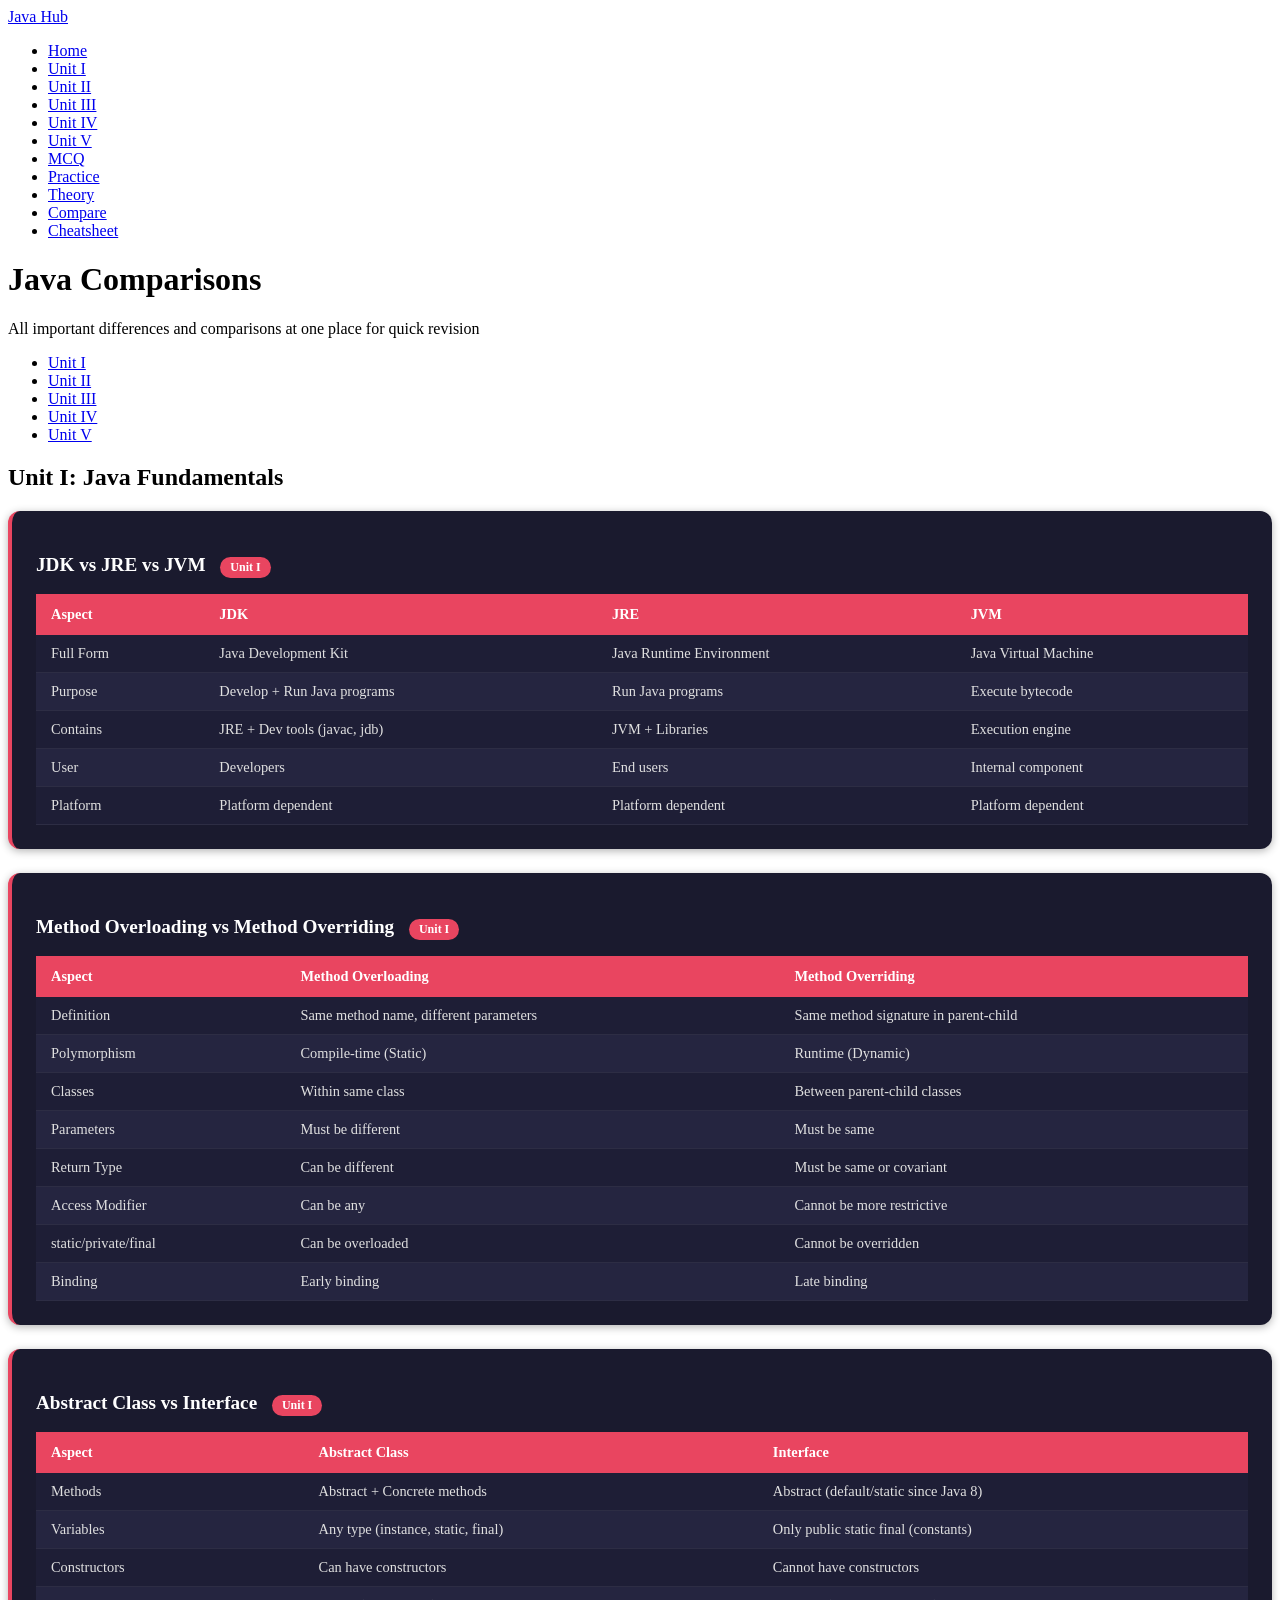
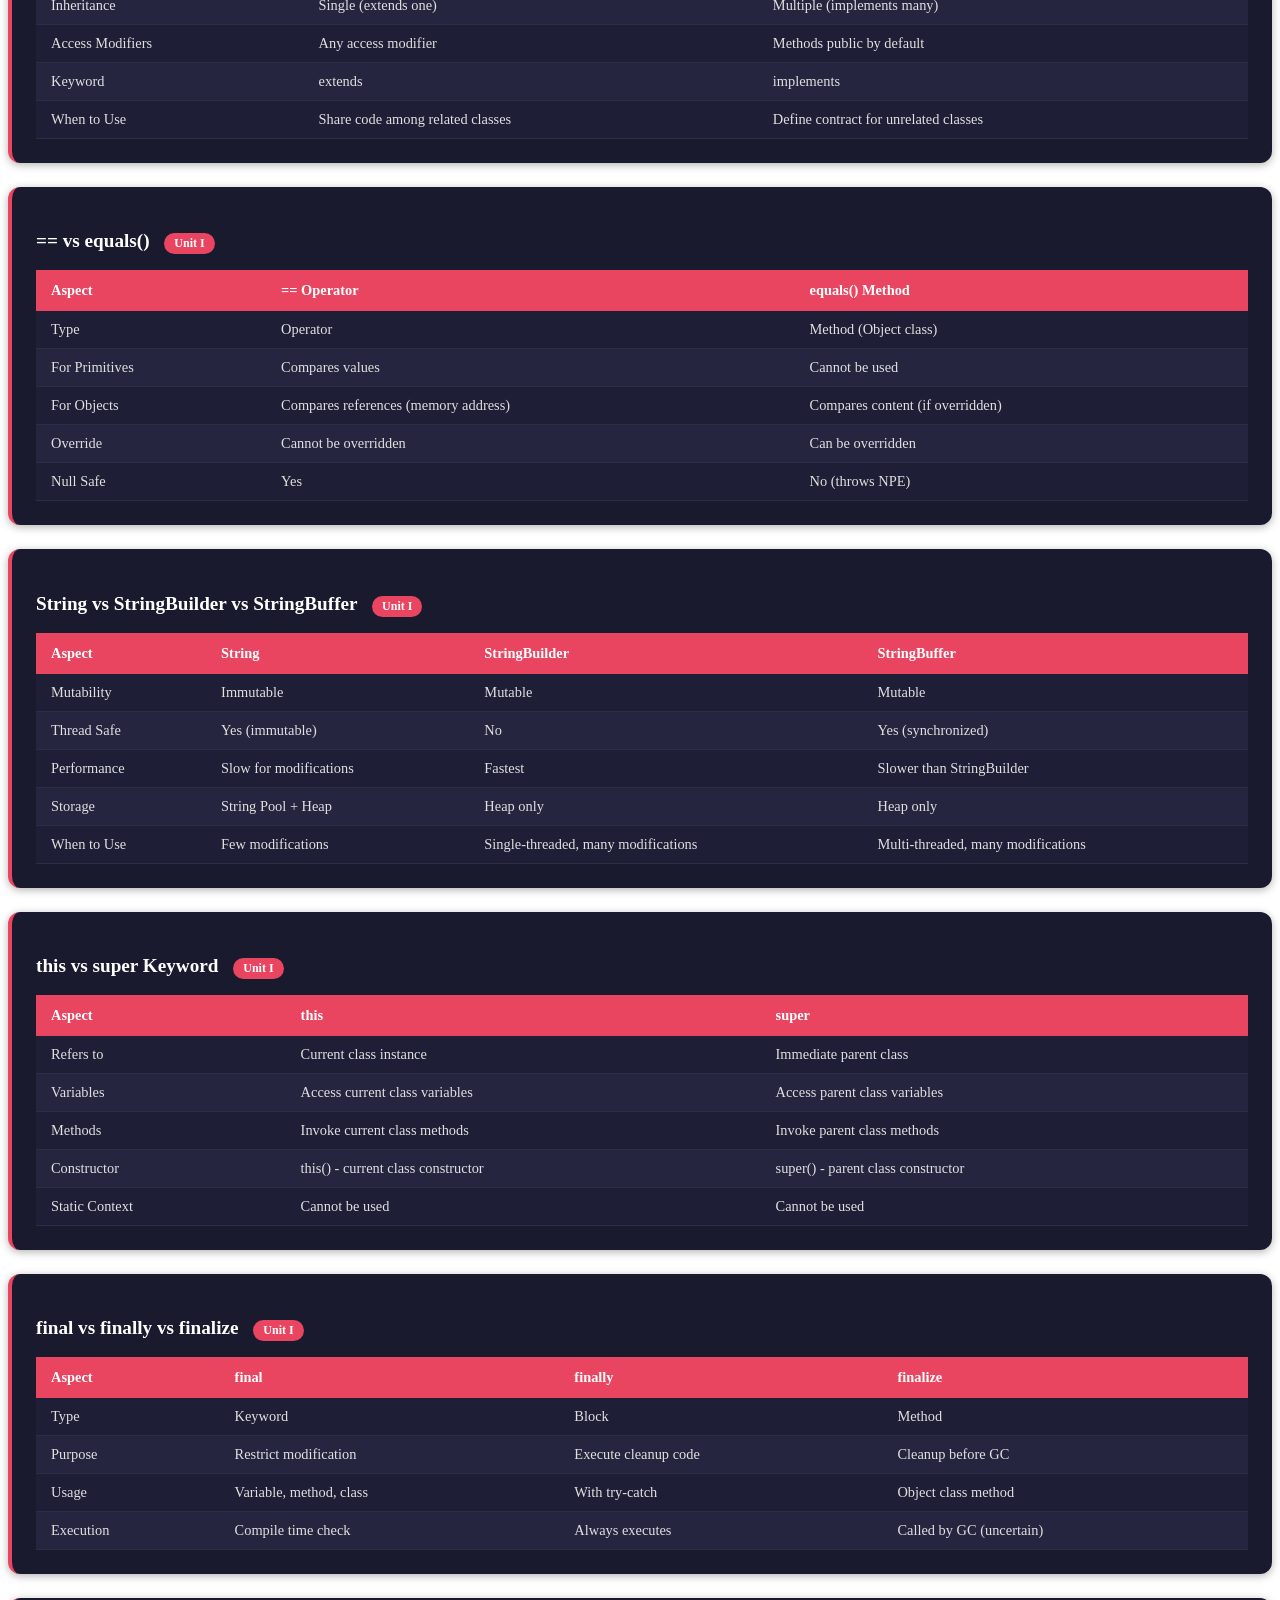
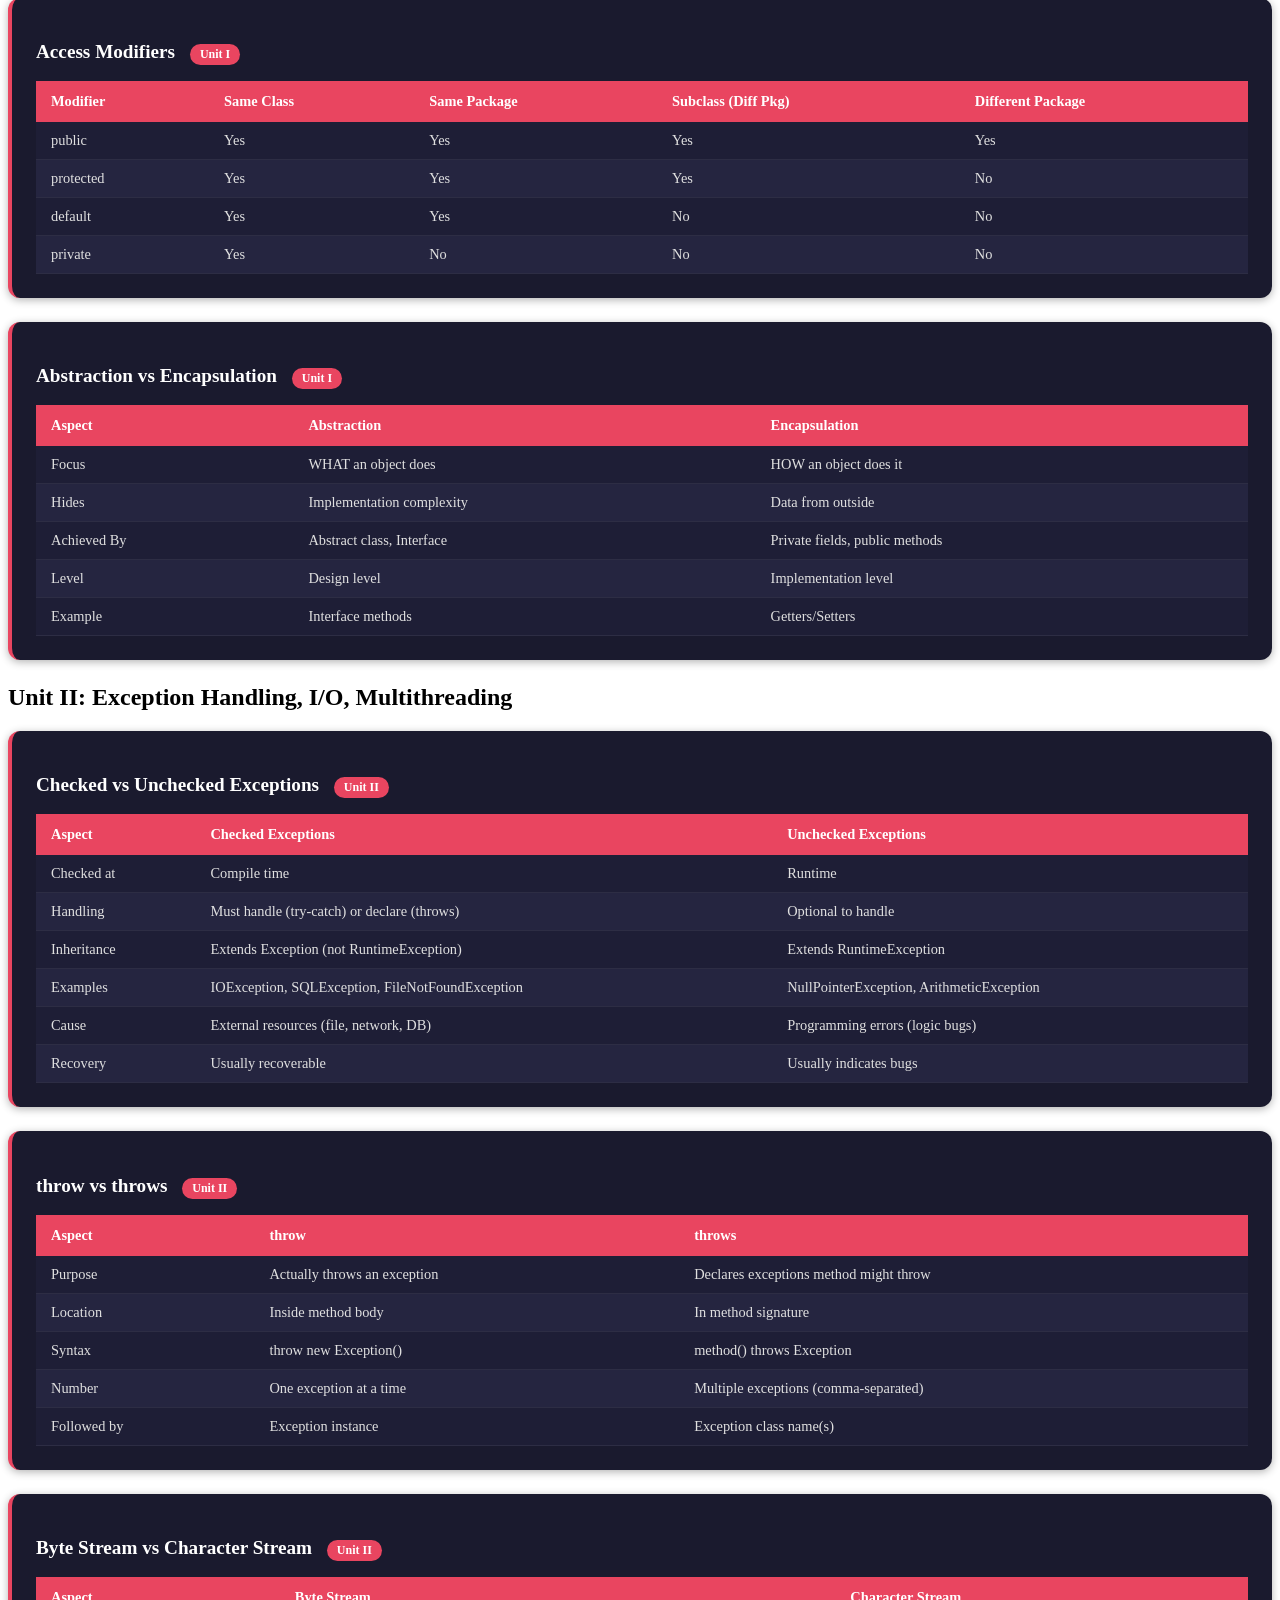
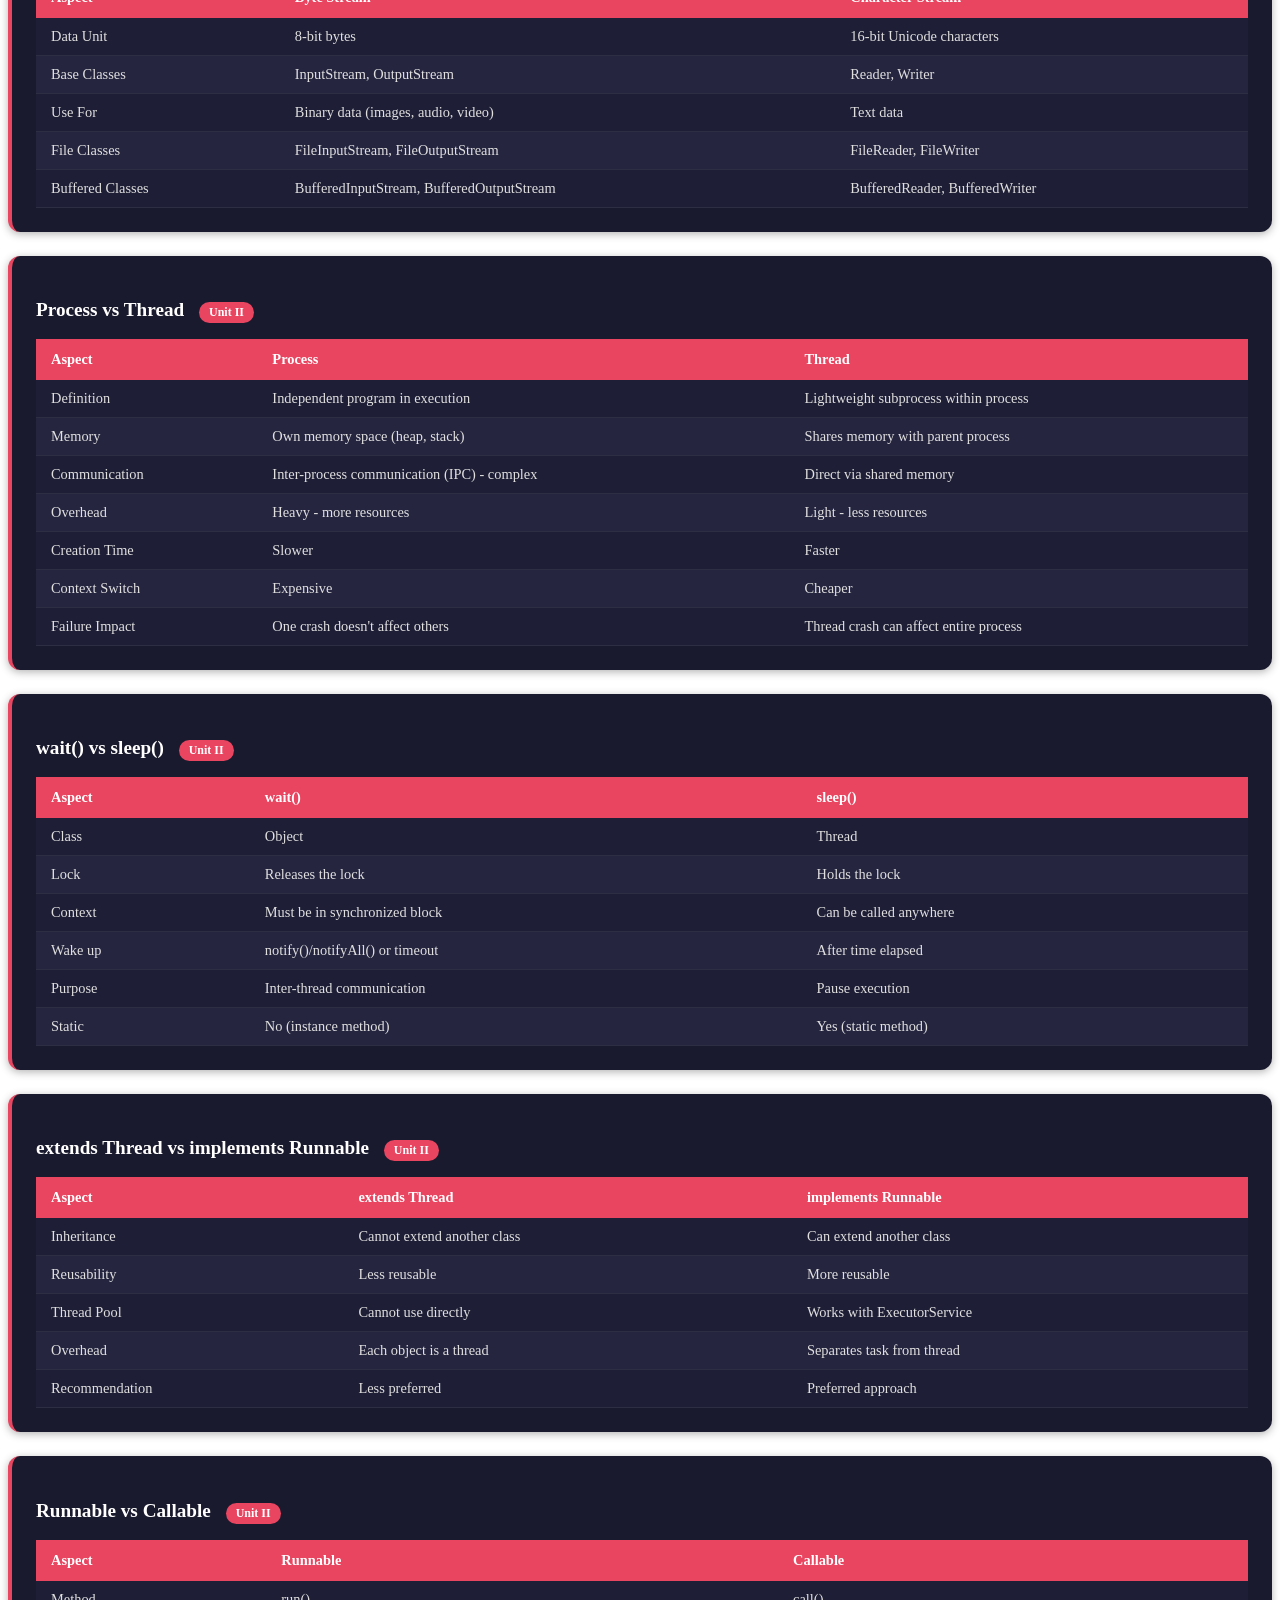
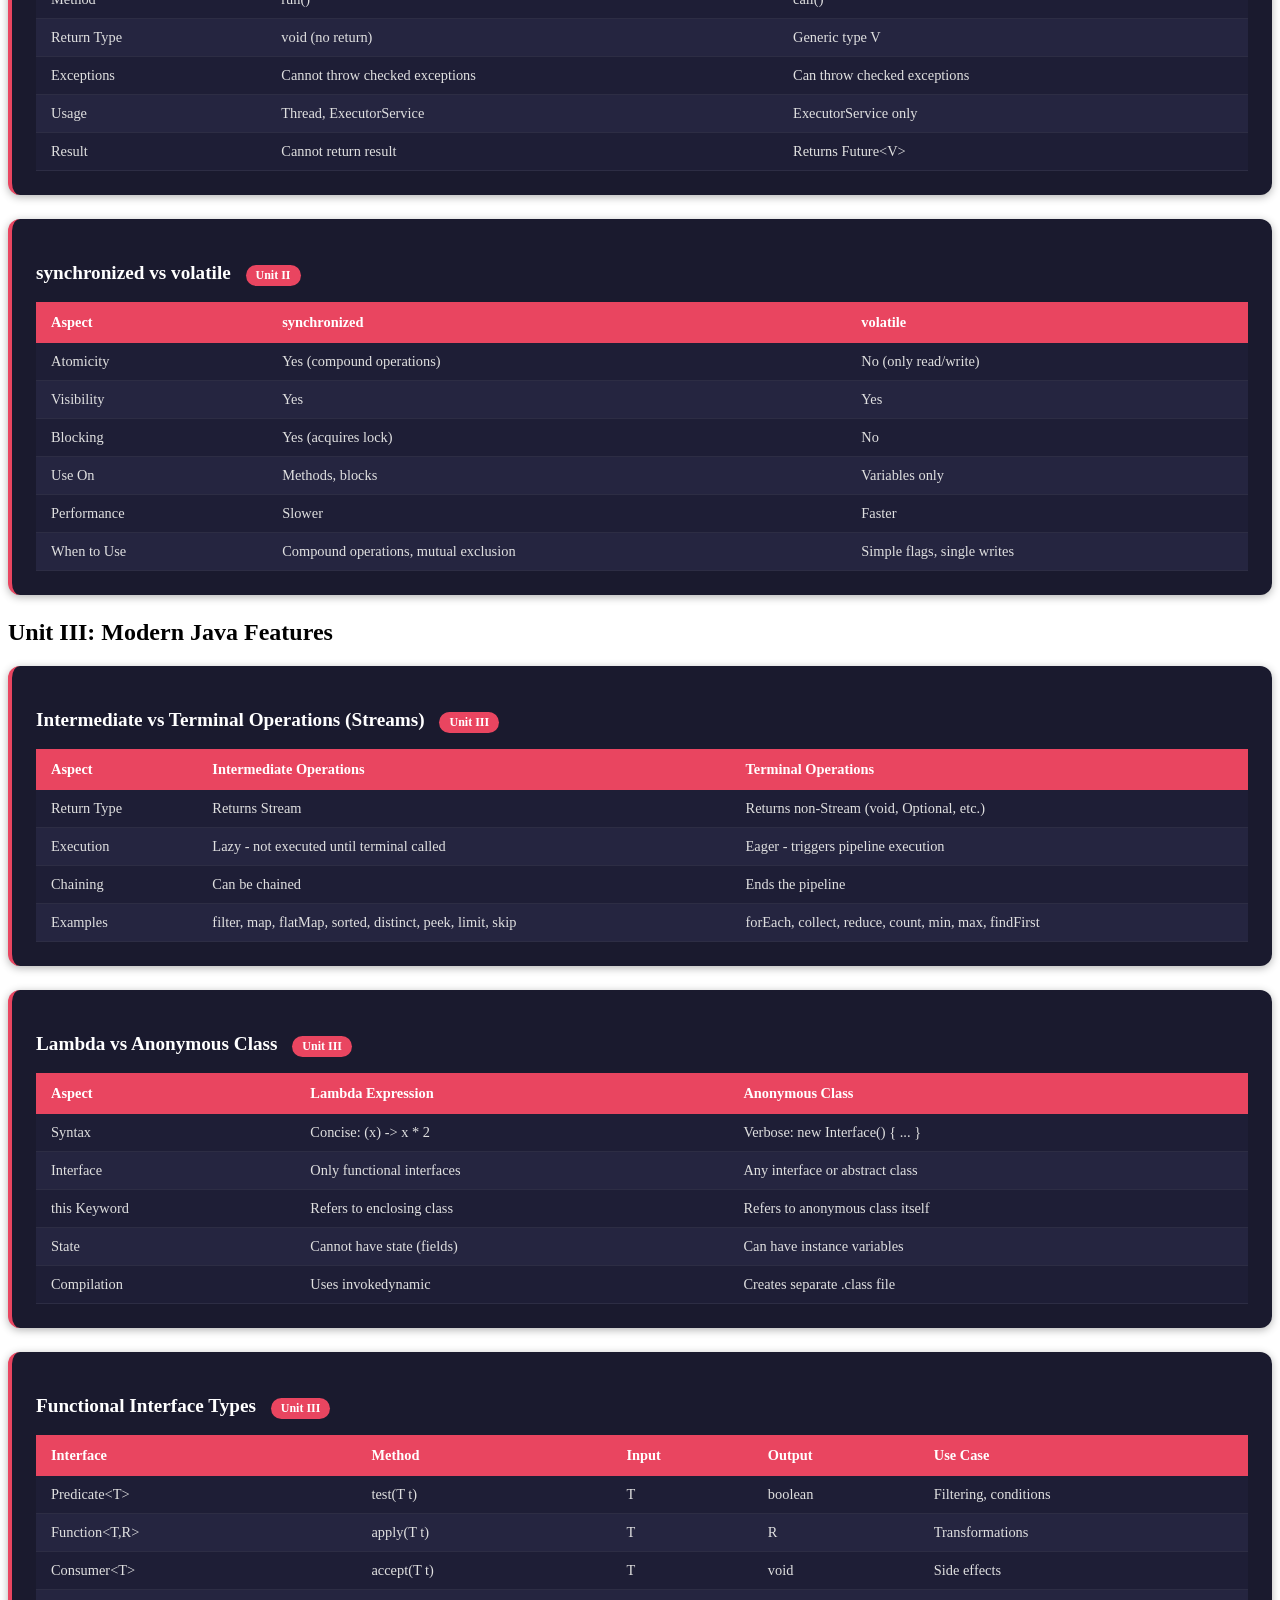
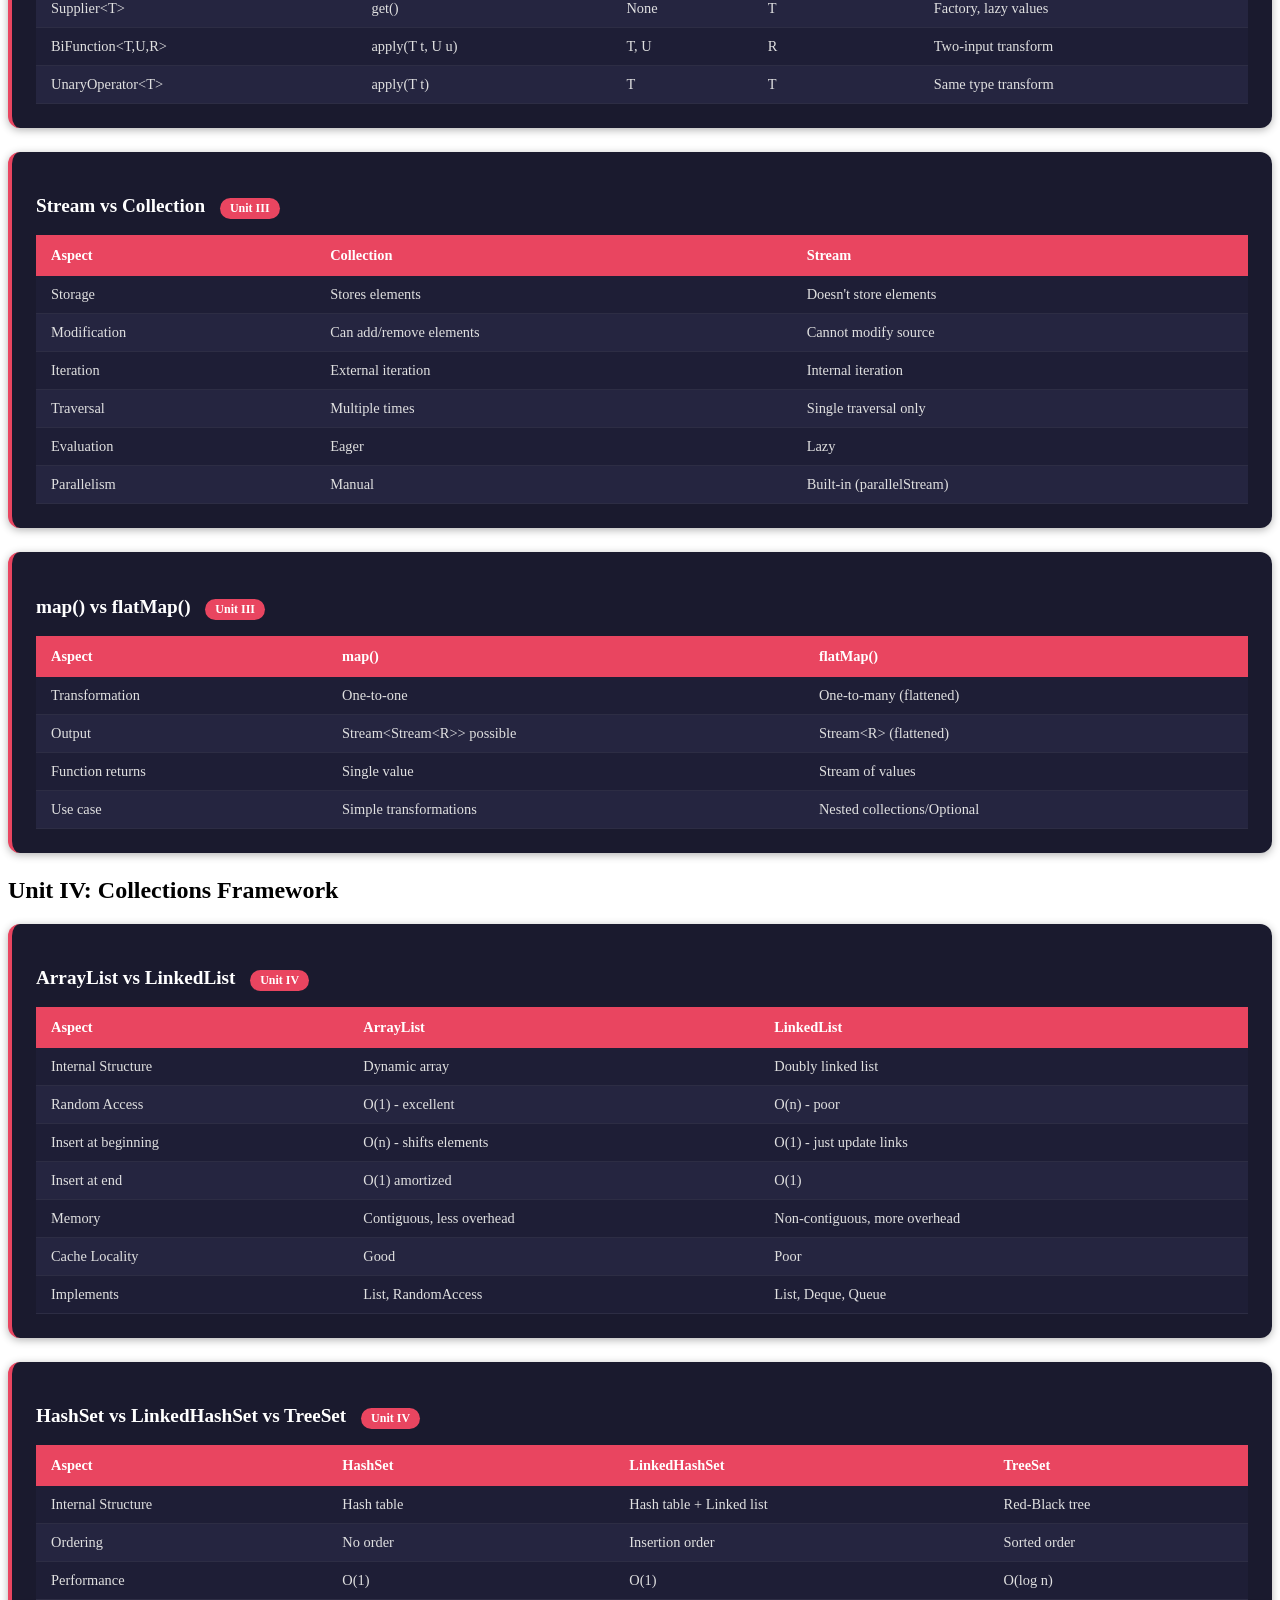
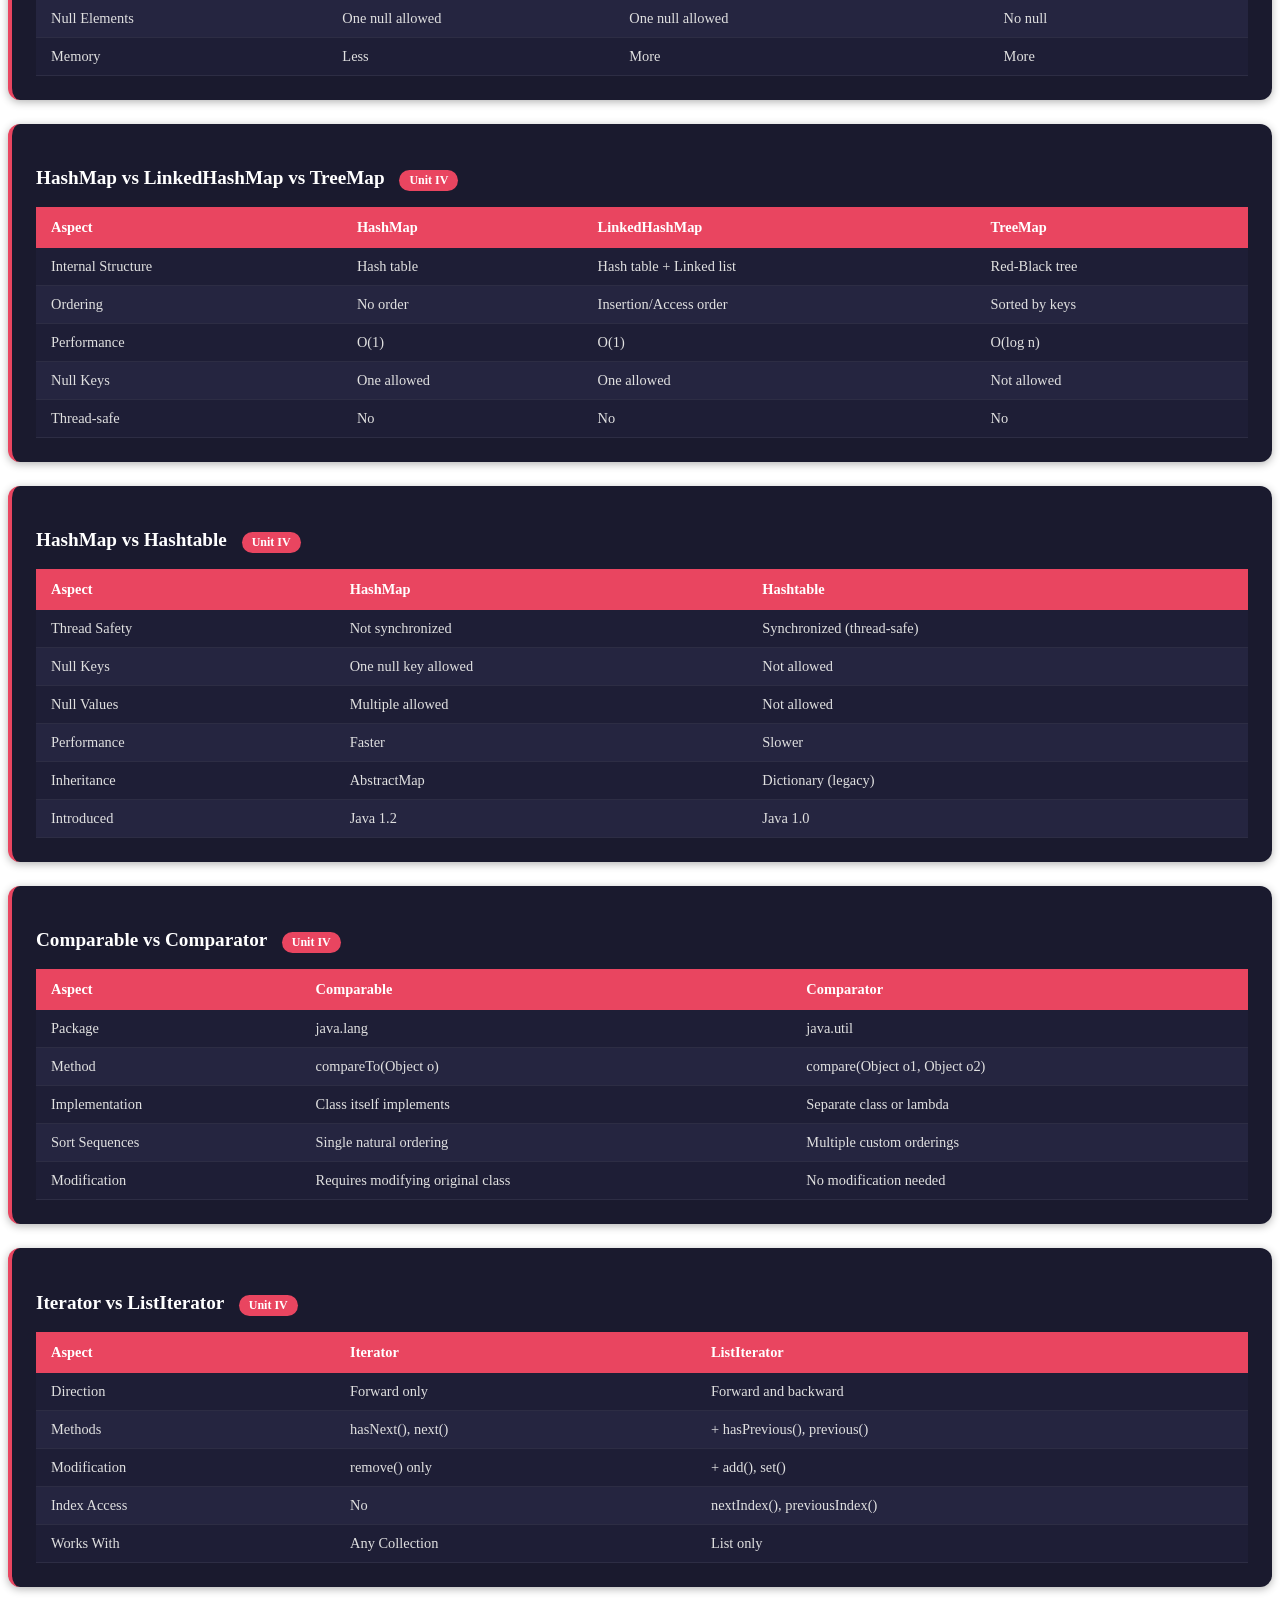
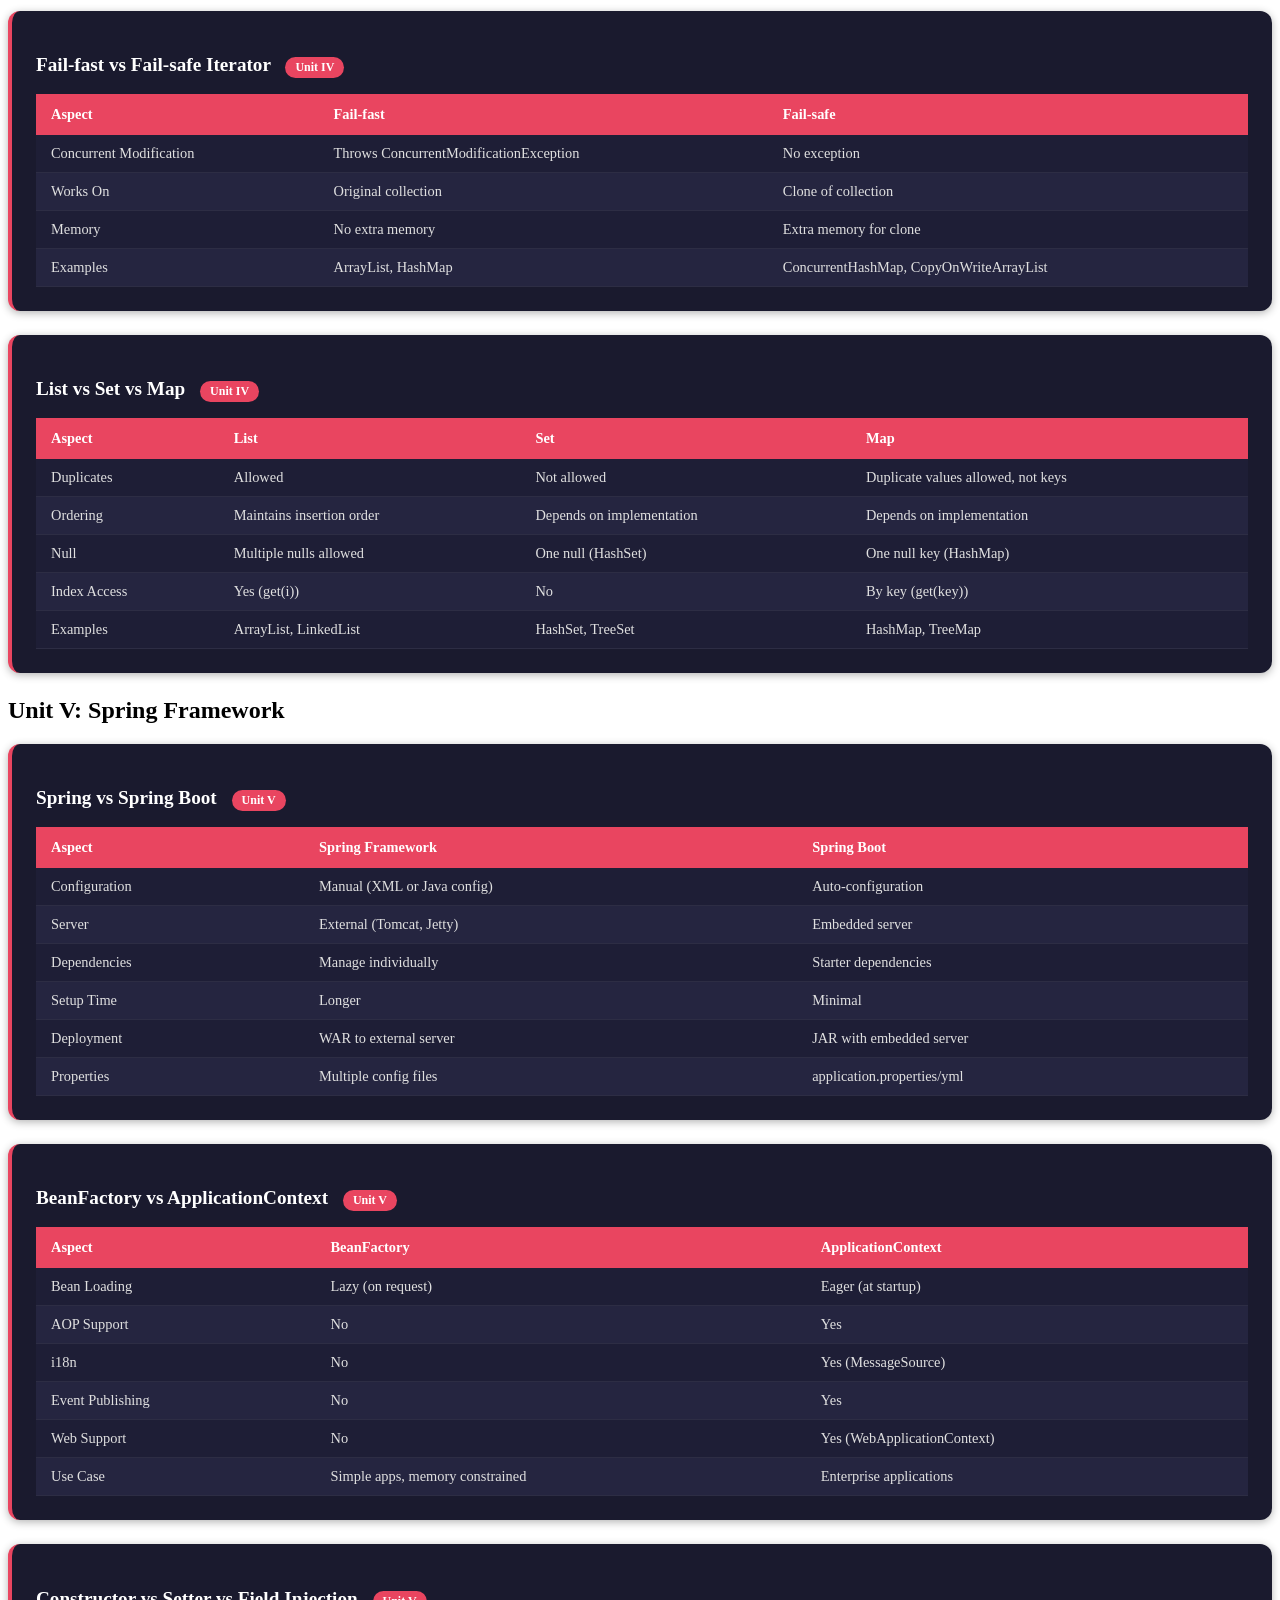
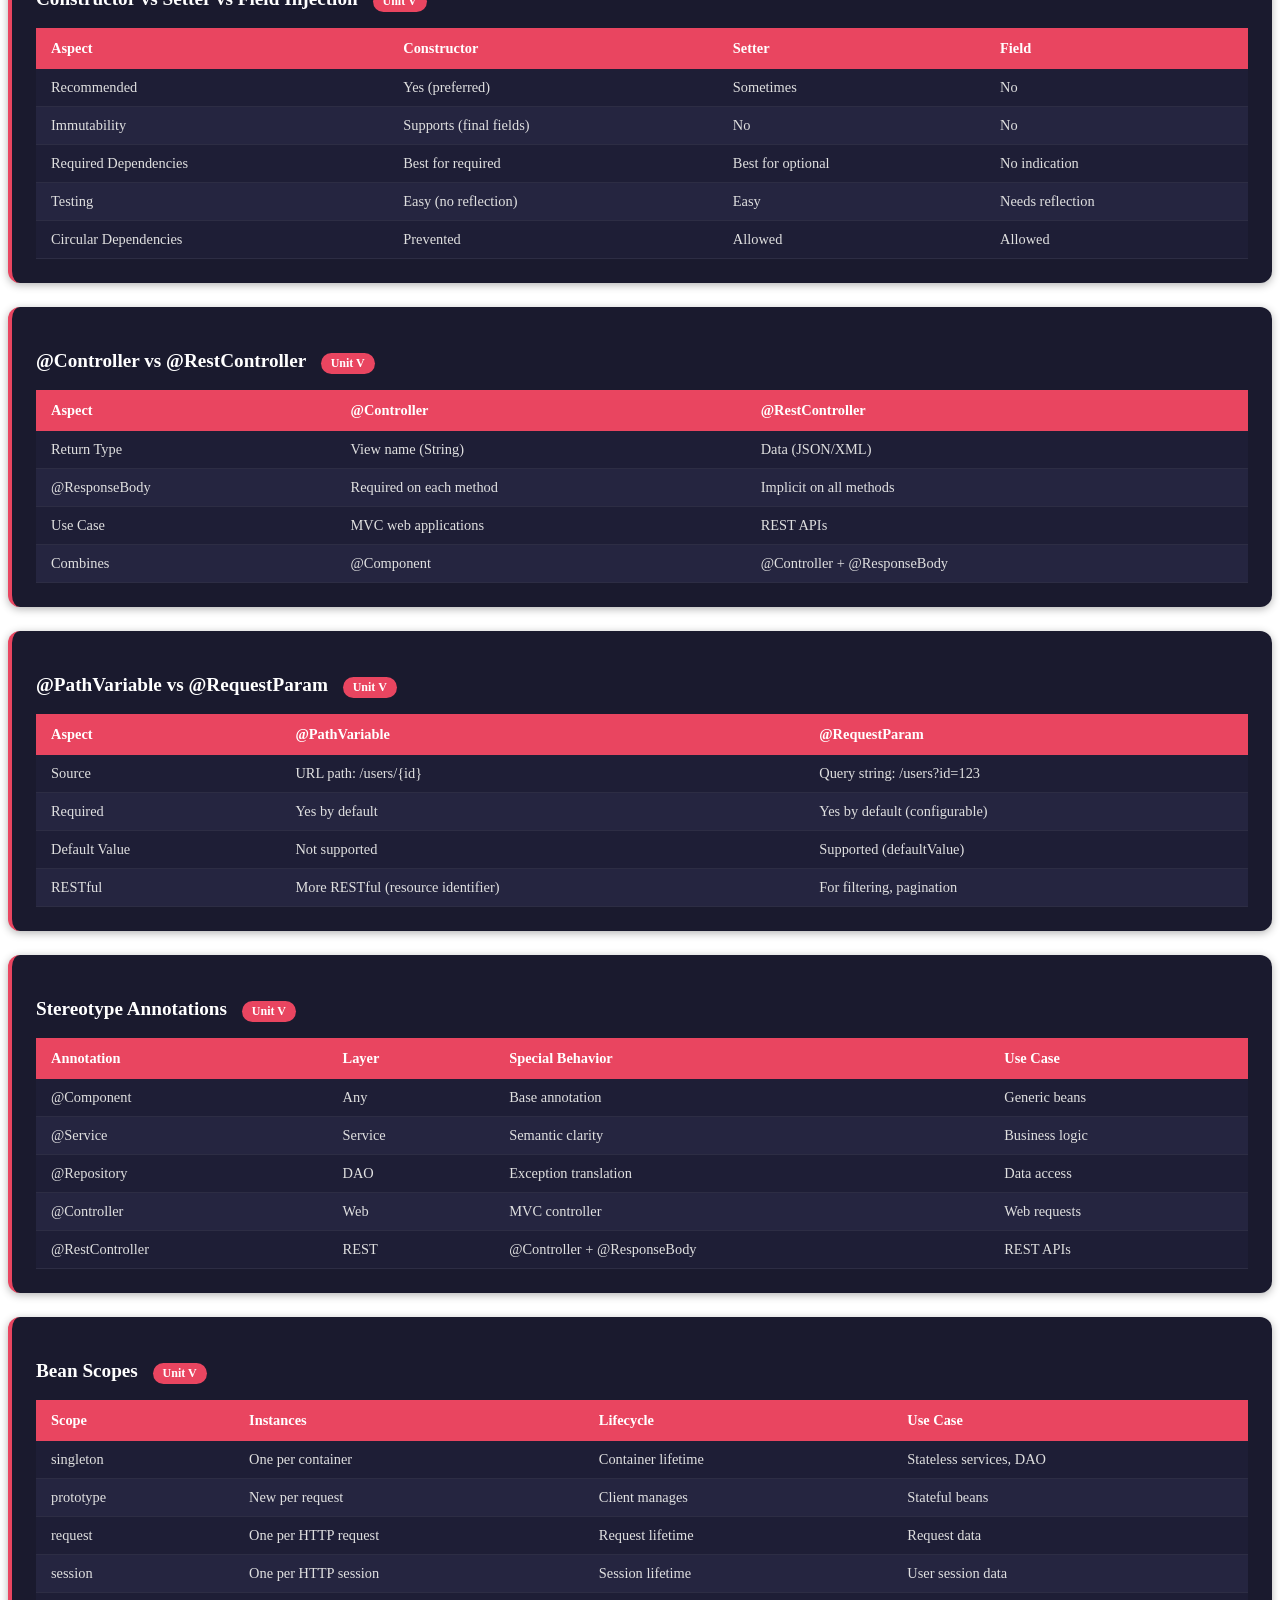
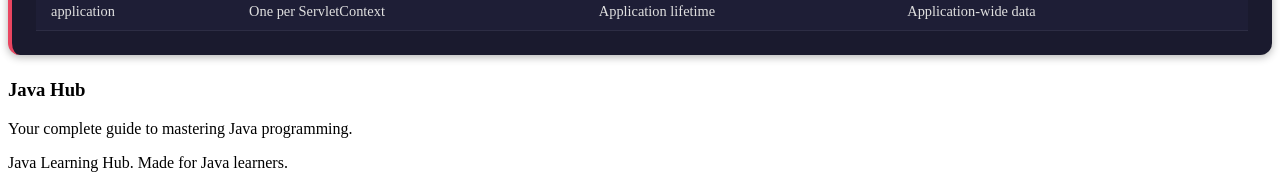
==== comparison.html @ dfd27980 "added more contents" ====
<!DOCTYPE html>
<html lang="en">
<head>
    <meta charset="UTF-8">
    <meta name="viewport" content="width=device-width, initial-scale=1.0">
    <title>Comparisons - Java Learning Hub</title>
    <link rel="stylesheet" href="styles.css">
    <style>
        .comparison-card {
            background: #1a1a2e;
            border-radius: 12px;
            padding: 1.5rem;
            margin-bottom: 1.5rem;
            border-left: 4px solid #e94560;
            box-shadow: 0 2px 8px rgba(0,0,0,0.3);
        }
        .comparison-card h3 {
            color: #ffffff;
            margin-bottom: 1rem;
            font-size: 1.2rem;
            font-weight: 600;
        }
        .comparison-table {
            width: 100%;
            border-collapse: collapse;
            font-size: 0.9rem;
        }
        .comparison-table th {
            background: #e94560;
            color: white;
            padding: 12px 15px;
            text-align: left;
            font-weight: 600;
        }
        .comparison-table td {
            padding: 10px 15px;
            border-bottom: 1px solid #2d2d44;
            color: #e0e0e0;
            background: #252540;
        }
        .comparison-table tr:nth-child(even) td {
            background: #1e1e36;
        }
        .comparison-table tr:hover td {
            background: rgba(233, 69, 96, 0.2);
        }
        .unit-badge {
            display: inline-block;
            background: #e94560;
            color: white;
            padding: 3px 10px;
            border-radius: 15px;
            font-size: 0.75rem;
            margin-left: 10px;
        }
    </style>
</head>
<body>
    <nav class="navbar">
        <div class="nav-brand"><a href="index.html">Java Hub</a></div>
        <ul class="nav-links">
            <li><a href="index.html">Home</a></li>
            <li><a href="unit1.html">Unit I</a></li>
            <li><a href="unit2.html">Unit II</a></li>
            <li><a href="unit3.html">Unit III</a></li>
            <li><a href="unit4.html">Unit IV</a></li>
            <li><a href="unit5.html">Unit V</a></li>
            <li><a href="mcq.html">MCQ</a></li>
            <li><a href="practice.html">Practice</a></li>
            <li><a href="theory.html">Theory</a></li>
            <li><a href="comparison.html" class="active">Compare</a></li>
            <li><a href="cheatsheet.html">Cheatsheet</a></li>
        </ul>
    </nav>

    <header class="unit-header">
        <h1>Java Comparisons</h1>
        <p>All important differences and comparisons at one place for quick revision</p>
    </header>

    <nav class="topics-nav">
        <ul>
            <li><a href="#unit1-comp">Unit I</a></li>
            <li><a href="#unit2-comp">Unit II</a></li>
            <li><a href="#unit3-comp">Unit III</a></li>
            <li><a href="#unit4-comp">Unit IV</a></li>
            <li><a href="#unit5-comp">Unit V</a></li>
        </ul>
    </nav>

    <main class="container">
        <!-- Unit I Comparisons -->
        <section id="unit1-comp" class="content-section">
            <h2>Unit I: Java Fundamentals</h2>

            <div class="comparison-card">
                <h3>JDK vs JRE vs JVM <span class="unit-badge">Unit I</span></h3>
                <table class="comparison-table">
                    <tr>
                        <th>Aspect</th>
                        <th>JDK</th>
                        <th>JRE</th>
                        <th>JVM</th>
                    </tr>
                    <tr>
                        <td>Full Form</td>
                        <td>Java Development Kit</td>
                        <td>Java Runtime Environment</td>
                        <td>Java Virtual Machine</td>
                    </tr>
                    <tr>
                        <td>Purpose</td>
                        <td>Develop + Run Java programs</td>
                        <td>Run Java programs</td>
                        <td>Execute bytecode</td>
                    </tr>
                    <tr>
                        <td>Contains</td>
                        <td>JRE + Dev tools (javac, jdb)</td>
                        <td>JVM + Libraries</td>
                        <td>Execution engine</td>
                    </tr>
                    <tr>
                        <td>User</td>
                        <td>Developers</td>
                        <td>End users</td>
                        <td>Internal component</td>
                    </tr>
                    <tr>
                        <td>Platform</td>
                        <td>Platform dependent</td>
                        <td>Platform dependent</td>
                        <td>Platform dependent</td>
                    </tr>
                </table>
            </div>

            <div class="comparison-card">
                <h3>Method Overloading vs Method Overriding <span class="unit-badge">Unit I</span></h3>
                <table class="comparison-table">
                    <tr>
                        <th>Aspect</th>
                        <th>Method Overloading</th>
                        <th>Method Overriding</th>
                    </tr>
                    <tr>
                        <td>Definition</td>
                        <td>Same method name, different parameters</td>
                        <td>Same method signature in parent-child</td>
                    </tr>
                    <tr>
                        <td>Polymorphism</td>
                        <td>Compile-time (Static)</td>
                        <td>Runtime (Dynamic)</td>
                    </tr>
                    <tr>
                        <td>Classes</td>
                        <td>Within same class</td>
                        <td>Between parent-child classes</td>
                    </tr>
                    <tr>
                        <td>Parameters</td>
                        <td>Must be different</td>
                        <td>Must be same</td>
                    </tr>
                    <tr>
                        <td>Return Type</td>
                        <td>Can be different</td>
                        <td>Must be same or covariant</td>
                    </tr>
                    <tr>
                        <td>Access Modifier</td>
                        <td>Can be any</td>
                        <td>Cannot be more restrictive</td>
                    </tr>
                    <tr>
                        <td>static/private/final</td>
                        <td>Can be overloaded</td>
                        <td>Cannot be overridden</td>
                    </tr>
                    <tr>
                        <td>Binding</td>
                        <td>Early binding</td>
                        <td>Late binding</td>
                    </tr>
                </table>
            </div>

            <div class="comparison-card">
                <h3>Abstract Class vs Interface <span class="unit-badge">Unit I</span></h3>
                <table class="comparison-table">
                    <tr>
                        <th>Aspect</th>
                        <th>Abstract Class</th>
                        <th>Interface</th>
                    </tr>
                    <tr>
                        <td>Methods</td>
                        <td>Abstract + Concrete methods</td>
                        <td>Abstract (default/static since Java 8)</td>
                    </tr>
                    <tr>
                        <td>Variables</td>
                        <td>Any type (instance, static, final)</td>
                        <td>Only public static final (constants)</td>
                    </tr>
                    <tr>
                        <td>Constructors</td>
                        <td>Can have constructors</td>
                        <td>Cannot have constructors</td>
                    </tr>
                    <tr>
                        <td>Inheritance</td>
                        <td>Single (extends one)</td>
                        <td>Multiple (implements many)</td>
                    </tr>
                    <tr>
                        <td>Access Modifiers</td>
                        <td>Any access modifier</td>
                        <td>Methods public by default</td>
                    </tr>
                    <tr>
                        <td>Keyword</td>
                        <td>extends</td>
                        <td>implements</td>
                    </tr>
                    <tr>
                        <td>When to Use</td>
                        <td>Share code among related classes</td>
                        <td>Define contract for unrelated classes</td>
                    </tr>
                </table>
            </div>

            <div class="comparison-card">
                <h3>== vs equals() <span class="unit-badge">Unit I</span></h3>
                <table class="comparison-table">
                    <tr>
                        <th>Aspect</th>
                        <th>== Operator</th>
                        <th>equals() Method</th>
                    </tr>
                    <tr>
                        <td>Type</td>
                        <td>Operator</td>
                        <td>Method (Object class)</td>
                    </tr>
                    <tr>
                        <td>For Primitives</td>
                        <td>Compares values</td>
                        <td>Cannot be used</td>
                    </tr>
                    <tr>
                        <td>For Objects</td>
                        <td>Compares references (memory address)</td>
                        <td>Compares content (if overridden)</td>
                    </tr>
                    <tr>
                        <td>Override</td>
                        <td>Cannot be overridden</td>
                        <td>Can be overridden</td>
                    </tr>
                    <tr>
                        <td>Null Safe</td>
                        <td>Yes</td>
                        <td>No (throws NPE)</td>
                    </tr>
                </table>
            </div>

            <div class="comparison-card">
                <h3>String vs StringBuilder vs StringBuffer <span class="unit-badge">Unit I</span></h3>
                <table class="comparison-table">
                    <tr>
                        <th>Aspect</th>
                        <th>String</th>
                        <th>StringBuilder</th>
                        <th>StringBuffer</th>
                    </tr>
                    <tr>
                        <td>Mutability</td>
                        <td>Immutable</td>
                        <td>Mutable</td>
                        <td>Mutable</td>
                    </tr>
                    <tr>
                        <td>Thread Safe</td>
                        <td>Yes (immutable)</td>
                        <td>No</td>
                        <td>Yes (synchronized)</td>
                    </tr>
                    <tr>
                        <td>Performance</td>
                        <td>Slow for modifications</td>
                        <td>Fastest</td>
                        <td>Slower than StringBuilder</td>
                    </tr>
                    <tr>
                        <td>Storage</td>
                        <td>String Pool + Heap</td>
                        <td>Heap only</td>
                        <td>Heap only</td>
                    </tr>
                    <tr>
                        <td>When to Use</td>
                        <td>Few modifications</td>
                        <td>Single-threaded, many modifications</td>
                        <td>Multi-threaded, many modifications</td>
                    </tr>
                </table>
            </div>

            <div class="comparison-card">
                <h3>this vs super Keyword <span class="unit-badge">Unit I</span></h3>
                <table class="comparison-table">
                    <tr>
                        <th>Aspect</th>
                        <th>this</th>
                        <th>super</th>
                    </tr>
                    <tr>
                        <td>Refers to</td>
                        <td>Current class instance</td>
                        <td>Immediate parent class</td>
                    </tr>
                    <tr>
                        <td>Variables</td>
                        <td>Access current class variables</td>
                        <td>Access parent class variables</td>
                    </tr>
                    <tr>
                        <td>Methods</td>
                        <td>Invoke current class methods</td>
                        <td>Invoke parent class methods</td>
                    </tr>
                    <tr>
                        <td>Constructor</td>
                        <td>this() - current class constructor</td>
                        <td>super() - parent class constructor</td>
                    </tr>
                    <tr>
                        <td>Static Context</td>
                        <td>Cannot be used</td>
                        <td>Cannot be used</td>
                    </tr>
                </table>
            </div>

            <div class="comparison-card">
                <h3>final vs finally vs finalize <span class="unit-badge">Unit I</span></h3>
                <table class="comparison-table">
                    <tr>
                        <th>Aspect</th>
                        <th>final</th>
                        <th>finally</th>
                        <th>finalize</th>
                    </tr>
                    <tr>
                        <td>Type</td>
                        <td>Keyword</td>
                        <td>Block</td>
                        <td>Method</td>
                    </tr>
                    <tr>
                        <td>Purpose</td>
                        <td>Restrict modification</td>
                        <td>Execute cleanup code</td>
                        <td>Cleanup before GC</td>
                    </tr>
                    <tr>
                        <td>Usage</td>
                        <td>Variable, method, class</td>
                        <td>With try-catch</td>
                        <td>Object class method</td>
                    </tr>
                    <tr>
                        <td>Execution</td>
                        <td>Compile time check</td>
                        <td>Always executes</td>
                        <td>Called by GC (uncertain)</td>
                    </tr>
                </table>
            </div>

            <div class="comparison-card">
                <h3>Access Modifiers <span class="unit-badge">Unit I</span></h3>
                <table class="comparison-table">
                    <tr>
                        <th>Modifier</th>
                        <th>Same Class</th>
                        <th>Same Package</th>
                        <th>Subclass (Diff Pkg)</th>
                        <th>Different Package</th>
                    </tr>
                    <tr>
                        <td>public</td>
                        <td>Yes</td>
                        <td>Yes</td>
                        <td>Yes</td>
                        <td>Yes</td>
                    </tr>
                    <tr>
                        <td>protected</td>
                        <td>Yes</td>
                        <td>Yes</td>
                        <td>Yes</td>
                        <td>No</td>
                    </tr>
                    <tr>
                        <td>default</td>
                        <td>Yes</td>
                        <td>Yes</td>
                        <td>No</td>
                        <td>No</td>
                    </tr>
                    <tr>
                        <td>private</td>
                        <td>Yes</td>
                        <td>No</td>
                        <td>No</td>
                        <td>No</td>
                    </tr>
                </table>
            </div>

            <div class="comparison-card">
                <h3>Abstraction vs Encapsulation <span class="unit-badge">Unit I</span></h3>
                <table class="comparison-table">
                    <tr>
                        <th>Aspect</th>
                        <th>Abstraction</th>
                        <th>Encapsulation</th>
                    </tr>
                    <tr>
                        <td>Focus</td>
                        <td>WHAT an object does</td>
                        <td>HOW an object does it</td>
                    </tr>
                    <tr>
                        <td>Hides</td>
                        <td>Implementation complexity</td>
                        <td>Data from outside</td>
                    </tr>
                    <tr>
                        <td>Achieved By</td>
                        <td>Abstract class, Interface</td>
                        <td>Private fields, public methods</td>
                    </tr>
                    <tr>
                        <td>Level</td>
                        <td>Design level</td>
                        <td>Implementation level</td>
                    </tr>
                    <tr>
                        <td>Example</td>
                        <td>Interface methods</td>
                        <td>Getters/Setters</td>
                    </tr>
                </table>
            </div>
        </section>

        <!-- Unit II Comparisons -->
        <section id="unit2-comp" class="content-section">
            <h2>Unit II: Exception Handling, I/O, Multithreading</h2>

            <div class="comparison-card">
                <h3>Checked vs Unchecked Exceptions <span class="unit-badge">Unit II</span></h3>
                <table class="comparison-table">
                    <tr>
                        <th>Aspect</th>
                        <th>Checked Exceptions</th>
                        <th>Unchecked Exceptions</th>
                    </tr>
                    <tr>
                        <td>Checked at</td>
                        <td>Compile time</td>
                        <td>Runtime</td>
                    </tr>
                    <tr>
                        <td>Handling</td>
                        <td>Must handle (try-catch) or declare (throws)</td>
                        <td>Optional to handle</td>
                    </tr>
                    <tr>
                        <td>Inheritance</td>
                        <td>Extends Exception (not RuntimeException)</td>
                        <td>Extends RuntimeException</td>
                    </tr>
                    <tr>
                        <td>Examples</td>
                        <td>IOException, SQLException, FileNotFoundException</td>
                        <td>NullPointerException, ArithmeticException</td>
                    </tr>
                    <tr>
                        <td>Cause</td>
                        <td>External resources (file, network, DB)</td>
                        <td>Programming errors (logic bugs)</td>
                    </tr>
                    <tr>
                        <td>Recovery</td>
                        <td>Usually recoverable</td>
                        <td>Usually indicates bugs</td>
                    </tr>
                </table>
            </div>

            <div class="comparison-card">
                <h3>throw vs throws <span class="unit-badge">Unit II</span></h3>
                <table class="comparison-table">
                    <tr>
                        <th>Aspect</th>
                        <th>throw</th>
                        <th>throws</th>
                    </tr>
                    <tr>
                        <td>Purpose</td>
                        <td>Actually throws an exception</td>
                        <td>Declares exceptions method might throw</td>
                    </tr>
                    <tr>
                        <td>Location</td>
                        <td>Inside method body</td>
                        <td>In method signature</td>
                    </tr>
                    <tr>
                        <td>Syntax</td>
                        <td>throw new Exception()</td>
                        <td>method() throws Exception</td>
                    </tr>
                    <tr>
                        <td>Number</td>
                        <td>One exception at a time</td>
                        <td>Multiple exceptions (comma-separated)</td>
                    </tr>
                    <tr>
                        <td>Followed by</td>
                        <td>Exception instance</td>
                        <td>Exception class name(s)</td>
                    </tr>
                </table>
            </div>

            <div class="comparison-card">
                <h3>Byte Stream vs Character Stream <span class="unit-badge">Unit II</span></h3>
                <table class="comparison-table">
                    <tr>
                        <th>Aspect</th>
                        <th>Byte Stream</th>
                        <th>Character Stream</th>
                    </tr>
                    <tr>
                        <td>Data Unit</td>
                        <td>8-bit bytes</td>
                        <td>16-bit Unicode characters</td>
                    </tr>
                    <tr>
                        <td>Base Classes</td>
                        <td>InputStream, OutputStream</td>
                        <td>Reader, Writer</td>
                    </tr>
                    <tr>
                        <td>Use For</td>
                        <td>Binary data (images, audio, video)</td>
                        <td>Text data</td>
                    </tr>
                    <tr>
                        <td>File Classes</td>
                        <td>FileInputStream, FileOutputStream</td>
                        <td>FileReader, FileWriter</td>
                    </tr>
                    <tr>
                        <td>Buffered Classes</td>
                        <td>BufferedInputStream, BufferedOutputStream</td>
                        <td>BufferedReader, BufferedWriter</td>
                    </tr>
                </table>
            </div>

            <div class="comparison-card">
                <h3>Process vs Thread <span class="unit-badge">Unit II</span></h3>
                <table class="comparison-table">
                    <tr>
                        <th>Aspect</th>
                        <th>Process</th>
                        <th>Thread</th>
                    </tr>
                    <tr>
                        <td>Definition</td>
                        <td>Independent program in execution</td>
                        <td>Lightweight subprocess within process</td>
                    </tr>
                    <tr>
                        <td>Memory</td>
                        <td>Own memory space (heap, stack)</td>
                        <td>Shares memory with parent process</td>
                    </tr>
                    <tr>
                        <td>Communication</td>
                        <td>Inter-process communication (IPC) - complex</td>
                        <td>Direct via shared memory</td>
                    </tr>
                    <tr>
                        <td>Overhead</td>
                        <td>Heavy - more resources</td>
                        <td>Light - less resources</td>
                    </tr>
                    <tr>
                        <td>Creation Time</td>
                        <td>Slower</td>
                        <td>Faster</td>
                    </tr>
                    <tr>
                        <td>Context Switch</td>
                        <td>Expensive</td>
                        <td>Cheaper</td>
                    </tr>
                    <tr>
                        <td>Failure Impact</td>
                        <td>One crash doesn't affect others</td>
                        <td>Thread crash can affect entire process</td>
                    </tr>
                </table>
            </div>

            <div class="comparison-card">
                <h3>wait() vs sleep() <span class="unit-badge">Unit II</span></h3>
                <table class="comparison-table">
                    <tr>
                        <th>Aspect</th>
                        <th>wait()</th>
                        <th>sleep()</th>
                    </tr>
                    <tr>
                        <td>Class</td>
                        <td>Object</td>
                        <td>Thread</td>
                    </tr>
                    <tr>
                        <td>Lock</td>
                        <td>Releases the lock</td>
                        <td>Holds the lock</td>
                    </tr>
                    <tr>
                        <td>Context</td>
                        <td>Must be in synchronized block</td>
                        <td>Can be called anywhere</td>
                    </tr>
                    <tr>
                        <td>Wake up</td>
                        <td>notify()/notifyAll() or timeout</td>
                        <td>After time elapsed</td>
                    </tr>
                    <tr>
                        <td>Purpose</td>
                        <td>Inter-thread communication</td>
                        <td>Pause execution</td>
                    </tr>
                    <tr>
                        <td>Static</td>
                        <td>No (instance method)</td>
                        <td>Yes (static method)</td>
                    </tr>
                </table>
            </div>

            <div class="comparison-card">
                <h3>extends Thread vs implements Runnable <span class="unit-badge">Unit II</span></h3>
                <table class="comparison-table">
                    <tr>
                        <th>Aspect</th>
                        <th>extends Thread</th>
                        <th>implements Runnable</th>
                    </tr>
                    <tr>
                        <td>Inheritance</td>
                        <td>Cannot extend another class</td>
                        <td>Can extend another class</td>
                    </tr>
                    <tr>
                        <td>Reusability</td>
                        <td>Less reusable</td>
                        <td>More reusable</td>
                    </tr>
                    <tr>
                        <td>Thread Pool</td>
                        <td>Cannot use directly</td>
                        <td>Works with ExecutorService</td>
                    </tr>
                    <tr>
                        <td>Overhead</td>
                        <td>Each object is a thread</td>
                        <td>Separates task from thread</td>
                    </tr>
                    <tr>
                        <td>Recommendation</td>
                        <td>Less preferred</td>
                        <td>Preferred approach</td>
                    </tr>
                </table>
            </div>

            <div class="comparison-card">
                <h3>Runnable vs Callable <span class="unit-badge">Unit II</span></h3>
                <table class="comparison-table">
                    <tr>
                        <th>Aspect</th>
                        <th>Runnable</th>
                        <th>Callable</th>
                    </tr>
                    <tr>
                        <td>Method</td>
                        <td>run()</td>
                        <td>call()</td>
                    </tr>
                    <tr>
                        <td>Return Type</td>
                        <td>void (no return)</td>
                        <td>Generic type V</td>
                    </tr>
                    <tr>
                        <td>Exceptions</td>
                        <td>Cannot throw checked exceptions</td>
                        <td>Can throw checked exceptions</td>
                    </tr>
                    <tr>
                        <td>Usage</td>
                        <td>Thread, ExecutorService</td>
                        <td>ExecutorService only</td>
                    </tr>
                    <tr>
                        <td>Result</td>
                        <td>Cannot return result</td>
                        <td>Returns Future&lt;V&gt;</td>
                    </tr>
                </table>
            </div>

            <div class="comparison-card">
                <h3>synchronized vs volatile <span class="unit-badge">Unit II</span></h3>
                <table class="comparison-table">
                    <tr>
                        <th>Aspect</th>
                        <th>synchronized</th>
                        <th>volatile</th>
                    </tr>
                    <tr>
                        <td>Atomicity</td>
                        <td>Yes (compound operations)</td>
                        <td>No (only read/write)</td>
                    </tr>
                    <tr>
                        <td>Visibility</td>
                        <td>Yes</td>
                        <td>Yes</td>
                    </tr>
                    <tr>
                        <td>Blocking</td>
                        <td>Yes (acquires lock)</td>
                        <td>No</td>
                    </tr>
                    <tr>
                        <td>Use On</td>
                        <td>Methods, blocks</td>
                        <td>Variables only</td>
                    </tr>
                    <tr>
                        <td>Performance</td>
                        <td>Slower</td>
                        <td>Faster</td>
                    </tr>
                    <tr>
                        <td>When to Use</td>
                        <td>Compound operations, mutual exclusion</td>
                        <td>Simple flags, single writes</td>
                    </tr>
                </table>
            </div>
        </section>

        <!-- Unit III Comparisons -->
        <section id="unit3-comp" class="content-section">
            <h2>Unit III: Modern Java Features</h2>

            <div class="comparison-card">
                <h3>Intermediate vs Terminal Operations (Streams) <span class="unit-badge">Unit III</span></h3>
                <table class="comparison-table">
                    <tr>
                        <th>Aspect</th>
                        <th>Intermediate Operations</th>
                        <th>Terminal Operations</th>
                    </tr>
                    <tr>
                        <td>Return Type</td>
                        <td>Returns Stream</td>
                        <td>Returns non-Stream (void, Optional, etc.)</td>
                    </tr>
                    <tr>
                        <td>Execution</td>
                        <td>Lazy - not executed until terminal called</td>
                        <td>Eager - triggers pipeline execution</td>
                    </tr>
                    <tr>
                        <td>Chaining</td>
                        <td>Can be chained</td>
                        <td>Ends the pipeline</td>
                    </tr>
                    <tr>
                        <td>Examples</td>
                        <td>filter, map, flatMap, sorted, distinct, peek, limit, skip</td>
                        <td>forEach, collect, reduce, count, min, max, findFirst</td>
                    </tr>
                </table>
            </div>

            <div class="comparison-card">
                <h3>Lambda vs Anonymous Class <span class="unit-badge">Unit III</span></h3>
                <table class="comparison-table">
                    <tr>
                        <th>Aspect</th>
                        <th>Lambda Expression</th>
                        <th>Anonymous Class</th>
                    </tr>
                    <tr>
                        <td>Syntax</td>
                        <td>Concise: (x) -> x * 2</td>
                        <td>Verbose: new Interface() { ... }</td>
                    </tr>
                    <tr>
                        <td>Interface</td>
                        <td>Only functional interfaces</td>
                        <td>Any interface or abstract class</td>
                    </tr>
                    <tr>
                        <td>this Keyword</td>
                        <td>Refers to enclosing class</td>
                        <td>Refers to anonymous class itself</td>
                    </tr>
                    <tr>
                        <td>State</td>
                        <td>Cannot have state (fields)</td>
                        <td>Can have instance variables</td>
                    </tr>
                    <tr>
                        <td>Compilation</td>
                        <td>Uses invokedynamic</td>
                        <td>Creates separate .class file</td>
                    </tr>
                </table>
            </div>

            <div class="comparison-card">
                <h3>Functional Interface Types <span class="unit-badge">Unit III</span></h3>
                <table class="comparison-table">
                    <tr>
                        <th>Interface</th>
                        <th>Method</th>
                        <th>Input</th>
                        <th>Output</th>
                        <th>Use Case</th>
                    </tr>
                    <tr>
                        <td>Predicate&lt;T&gt;</td>
                        <td>test(T t)</td>
                        <td>T</td>
                        <td>boolean</td>
                        <td>Filtering, conditions</td>
                    </tr>
                    <tr>
                        <td>Function&lt;T,R&gt;</td>
                        <td>apply(T t)</td>
                        <td>T</td>
                        <td>R</td>
                        <td>Transformations</td>
                    </tr>
                    <tr>
                        <td>Consumer&lt;T&gt;</td>
                        <td>accept(T t)</td>
                        <td>T</td>
                        <td>void</td>
                        <td>Side effects</td>
                    </tr>
                    <tr>
                        <td>Supplier&lt;T&gt;</td>
                        <td>get()</td>
                        <td>None</td>
                        <td>T</td>
                        <td>Factory, lazy values</td>
                    </tr>
                    <tr>
                        <td>BiFunction&lt;T,U,R&gt;</td>
                        <td>apply(T t, U u)</td>
                        <td>T, U</td>
                        <td>R</td>
                        <td>Two-input transform</td>
                    </tr>
                    <tr>
                        <td>UnaryOperator&lt;T&gt;</td>
                        <td>apply(T t)</td>
                        <td>T</td>
                        <td>T</td>
                        <td>Same type transform</td>
                    </tr>
                </table>
            </div>

            <div class="comparison-card">
                <h3>Stream vs Collection <span class="unit-badge">Unit III</span></h3>
                <table class="comparison-table">
                    <tr>
                        <th>Aspect</th>
                        <th>Collection</th>
                        <th>Stream</th>
                    </tr>
                    <tr>
                        <td>Storage</td>
                        <td>Stores elements</td>
                        <td>Doesn't store elements</td>
                    </tr>
                    <tr>
                        <td>Modification</td>
                        <td>Can add/remove elements</td>
                        <td>Cannot modify source</td>
                    </tr>
                    <tr>
                        <td>Iteration</td>
                        <td>External iteration</td>
                        <td>Internal iteration</td>
                    </tr>
                    <tr>
                        <td>Traversal</td>
                        <td>Multiple times</td>
                        <td>Single traversal only</td>
                    </tr>
                    <tr>
                        <td>Evaluation</td>
                        <td>Eager</td>
                        <td>Lazy</td>
                    </tr>
                    <tr>
                        <td>Parallelism</td>
                        <td>Manual</td>
                        <td>Built-in (parallelStream)</td>
                    </tr>
                </table>
            </div>

            <div class="comparison-card">
                <h3>map() vs flatMap() <span class="unit-badge">Unit III</span></h3>
                <table class="comparison-table">
                    <tr>
                        <th>Aspect</th>
                        <th>map()</th>
                        <th>flatMap()</th>
                    </tr>
                    <tr>
                        <td>Transformation</td>
                        <td>One-to-one</td>
                        <td>One-to-many (flattened)</td>
                    </tr>
                    <tr>
                        <td>Output</td>
                        <td>Stream&lt;Stream&lt;R&gt;&gt; possible</td>
                        <td>Stream&lt;R&gt; (flattened)</td>
                    </tr>
                    <tr>
                        <td>Function returns</td>
                        <td>Single value</td>
                        <td>Stream of values</td>
                    </tr>
                    <tr>
                        <td>Use case</td>
                        <td>Simple transformations</td>
                        <td>Nested collections/Optional</td>
                    </tr>
                </table>
            </div>
        </section>

        <!-- Unit IV Comparisons -->
        <section id="unit4-comp" class="content-section">
            <h2>Unit IV: Collections Framework</h2>

            <div class="comparison-card">
                <h3>ArrayList vs LinkedList <span class="unit-badge">Unit IV</span></h3>
                <table class="comparison-table">
                    <tr>
                        <th>Aspect</th>
                        <th>ArrayList</th>
                        <th>LinkedList</th>
                    </tr>
                    <tr>
                        <td>Internal Structure</td>
                        <td>Dynamic array</td>
                        <td>Doubly linked list</td>
                    </tr>
                    <tr>
                        <td>Random Access</td>
                        <td>O(1) - excellent</td>
                        <td>O(n) - poor</td>
                    </tr>
                    <tr>
                        <td>Insert at beginning</td>
                        <td>O(n) - shifts elements</td>
                        <td>O(1) - just update links</td>
                    </tr>
                    <tr>
                        <td>Insert at end</td>
                        <td>O(1) amortized</td>
                        <td>O(1)</td>
                    </tr>
                    <tr>
                        <td>Memory</td>
                        <td>Contiguous, less overhead</td>
                        <td>Non-contiguous, more overhead</td>
                    </tr>
                    <tr>
                        <td>Cache Locality</td>
                        <td>Good</td>
                        <td>Poor</td>
                    </tr>
                    <tr>
                        <td>Implements</td>
                        <td>List, RandomAccess</td>
                        <td>List, Deque, Queue</td>
                    </tr>
                </table>
            </div>

            <div class="comparison-card">
                <h3>HashSet vs LinkedHashSet vs TreeSet <span class="unit-badge">Unit IV</span></h3>
                <table class="comparison-table">
                    <tr>
                        <th>Aspect</th>
                        <th>HashSet</th>
                        <th>LinkedHashSet</th>
                        <th>TreeSet</th>
                    </tr>
                    <tr>
                        <td>Internal Structure</td>
                        <td>Hash table</td>
                        <td>Hash table + Linked list</td>
                        <td>Red-Black tree</td>
                    </tr>
                    <tr>
                        <td>Ordering</td>
                        <td>No order</td>
                        <td>Insertion order</td>
                        <td>Sorted order</td>
                    </tr>
                    <tr>
                        <td>Performance</td>
                        <td>O(1)</td>
                        <td>O(1)</td>
                        <td>O(log n)</td>
                    </tr>
                    <tr>
                        <td>Null Elements</td>
                        <td>One null allowed</td>
                        <td>One null allowed</td>
                        <td>No null</td>
                    </tr>
                    <tr>
                        <td>Memory</td>
                        <td>Less</td>
                        <td>More</td>
                        <td>More</td>
                    </tr>
                </table>
            </div>

            <div class="comparison-card">
                <h3>HashMap vs LinkedHashMap vs TreeMap <span class="unit-badge">Unit IV</span></h3>
                <table class="comparison-table">
                    <tr>
                        <th>Aspect</th>
                        <th>HashMap</th>
                        <th>LinkedHashMap</th>
                        <th>TreeMap</th>
                    </tr>
                    <tr>
                        <td>Internal Structure</td>
                        <td>Hash table</td>
                        <td>Hash table + Linked list</td>
                        <td>Red-Black tree</td>
                    </tr>
                    <tr>
                        <td>Ordering</td>
                        <td>No order</td>
                        <td>Insertion/Access order</td>
                        <td>Sorted by keys</td>
                    </tr>
                    <tr>
                        <td>Performance</td>
                        <td>O(1)</td>
                        <td>O(1)</td>
                        <td>O(log n)</td>
                    </tr>
                    <tr>
                        <td>Null Keys</td>
                        <td>One allowed</td>
                        <td>One allowed</td>
                        <td>Not allowed</td>
                    </tr>
                    <tr>
                        <td>Thread-safe</td>
                        <td>No</td>
                        <td>No</td>
                        <td>No</td>
                    </tr>
                </table>
            </div>

            <div class="comparison-card">
                <h3>HashMap vs Hashtable <span class="unit-badge">Unit IV</span></h3>
                <table class="comparison-table">
                    <tr>
                        <th>Aspect</th>
                        <th>HashMap</th>
                        <th>Hashtable</th>
                    </tr>
                    <tr>
                        <td>Thread Safety</td>
                        <td>Not synchronized</td>
                        <td>Synchronized (thread-safe)</td>
                    </tr>
                    <tr>
                        <td>Null Keys</td>
                        <td>One null key allowed</td>
                        <td>Not allowed</td>
                    </tr>
                    <tr>
                        <td>Null Values</td>
                        <td>Multiple allowed</td>
                        <td>Not allowed</td>
                    </tr>
                    <tr>
                        <td>Performance</td>
                        <td>Faster</td>
                        <td>Slower</td>
                    </tr>
                    <tr>
                        <td>Inheritance</td>
                        <td>AbstractMap</td>
                        <td>Dictionary (legacy)</td>
                    </tr>
                    <tr>
                        <td>Introduced</td>
                        <td>Java 1.2</td>
                        <td>Java 1.0</td>
                    </tr>
                </table>
            </div>

            <div class="comparison-card">
                <h3>Comparable vs Comparator <span class="unit-badge">Unit IV</span></h3>
                <table class="comparison-table">
                    <tr>
                        <th>Aspect</th>
                        <th>Comparable</th>
                        <th>Comparator</th>
                    </tr>
                    <tr>
                        <td>Package</td>
                        <td>java.lang</td>
                        <td>java.util</td>
                    </tr>
                    <tr>
                        <td>Method</td>
                        <td>compareTo(Object o)</td>
                        <td>compare(Object o1, Object o2)</td>
                    </tr>
                    <tr>
                        <td>Implementation</td>
                        <td>Class itself implements</td>
                        <td>Separate class or lambda</td>
                    </tr>
                    <tr>
                        <td>Sort Sequences</td>
                        <td>Single natural ordering</td>
                        <td>Multiple custom orderings</td>
                    </tr>
                    <tr>
                        <td>Modification</td>
                        <td>Requires modifying original class</td>
                        <td>No modification needed</td>
                    </tr>
                </table>
            </div>

            <div class="comparison-card">
                <h3>Iterator vs ListIterator <span class="unit-badge">Unit IV</span></h3>
                <table class="comparison-table">
                    <tr>
                        <th>Aspect</th>
                        <th>Iterator</th>
                        <th>ListIterator</th>
                    </tr>
                    <tr>
                        <td>Direction</td>
                        <td>Forward only</td>
                        <td>Forward and backward</td>
                    </tr>
                    <tr>
                        <td>Methods</td>
                        <td>hasNext(), next()</td>
                        <td>+ hasPrevious(), previous()</td>
                    </tr>
                    <tr>
                        <td>Modification</td>
                        <td>remove() only</td>
                        <td>+ add(), set()</td>
                    </tr>
                    <tr>
                        <td>Index Access</td>
                        <td>No</td>
                        <td>nextIndex(), previousIndex()</td>
                    </tr>
                    <tr>
                        <td>Works With</td>
                        <td>Any Collection</td>
                        <td>List only</td>
                    </tr>
                </table>
            </div>

            <div class="comparison-card">
                <h3>Fail-fast vs Fail-safe Iterator <span class="unit-badge">Unit IV</span></h3>
                <table class="comparison-table">
                    <tr>
                        <th>Aspect</th>
                        <th>Fail-fast</th>
                        <th>Fail-safe</th>
                    </tr>
                    <tr>
                        <td>Concurrent Modification</td>
                        <td>Throws ConcurrentModificationException</td>
                        <td>No exception</td>
                    </tr>
                    <tr>
                        <td>Works On</td>
                        <td>Original collection</td>
                        <td>Clone of collection</td>
                    </tr>
                    <tr>
                        <td>Memory</td>
                        <td>No extra memory</td>
                        <td>Extra memory for clone</td>
                    </tr>
                    <tr>
                        <td>Examples</td>
                        <td>ArrayList, HashMap</td>
                        <td>ConcurrentHashMap, CopyOnWriteArrayList</td>
                    </tr>
                </table>
            </div>

            <div class="comparison-card">
                <h3>List vs Set vs Map <span class="unit-badge">Unit IV</span></h3>
                <table class="comparison-table">
                    <tr>
                        <th>Aspect</th>
                        <th>List</th>
                        <th>Set</th>
                        <th>Map</th>
                    </tr>
                    <tr>
                        <td>Duplicates</td>
                        <td>Allowed</td>
                        <td>Not allowed</td>
                        <td>Duplicate values allowed, not keys</td>
                    </tr>
                    <tr>
                        <td>Ordering</td>
                        <td>Maintains insertion order</td>
                        <td>Depends on implementation</td>
                        <td>Depends on implementation</td>
                    </tr>
                    <tr>
                        <td>Null</td>
                        <td>Multiple nulls allowed</td>
                        <td>One null (HashSet)</td>
                        <td>One null key (HashMap)</td>
                    </tr>
                    <tr>
                        <td>Index Access</td>
                        <td>Yes (get(i))</td>
                        <td>No</td>
                        <td>By key (get(key))</td>
                    </tr>
                    <tr>
                        <td>Examples</td>
                        <td>ArrayList, LinkedList</td>
                        <td>HashSet, TreeSet</td>
                        <td>HashMap, TreeMap</td>
                    </tr>
                </table>
            </div>
        </section>

        <!-- Unit V Comparisons -->
        <section id="unit5-comp" class="content-section">
            <h2>Unit V: Spring Framework</h2>

            <div class="comparison-card">
                <h3>Spring vs Spring Boot <span class="unit-badge">Unit V</span></h3>
                <table class="comparison-table">
                    <tr>
                        <th>Aspect</th>
                        <th>Spring Framework</th>
                        <th>Spring Boot</th>
                    </tr>
                    <tr>
                        <td>Configuration</td>
                        <td>Manual (XML or Java config)</td>
                        <td>Auto-configuration</td>
                    </tr>
                    <tr>
                        <td>Server</td>
                        <td>External (Tomcat, Jetty)</td>
                        <td>Embedded server</td>
                    </tr>
                    <tr>
                        <td>Dependencies</td>
                        <td>Manage individually</td>
                        <td>Starter dependencies</td>
                    </tr>
                    <tr>
                        <td>Setup Time</td>
                        <td>Longer</td>
                        <td>Minimal</td>
                    </tr>
                    <tr>
                        <td>Deployment</td>
                        <td>WAR to external server</td>
                        <td>JAR with embedded server</td>
                    </tr>
                    <tr>
                        <td>Properties</td>
                        <td>Multiple config files</td>
                        <td>application.properties/yml</td>
                    </tr>
                </table>
            </div>

            <div class="comparison-card">
                <h3>BeanFactory vs ApplicationContext <span class="unit-badge">Unit V</span></h3>
                <table class="comparison-table">
                    <tr>
                        <th>Aspect</th>
                        <th>BeanFactory</th>
                        <th>ApplicationContext</th>
                    </tr>
                    <tr>
                        <td>Bean Loading</td>
                        <td>Lazy (on request)</td>
                        <td>Eager (at startup)</td>
                    </tr>
                    <tr>
                        <td>AOP Support</td>
                        <td>No</td>
                        <td>Yes</td>
                    </tr>
                    <tr>
                        <td>i18n</td>
                        <td>No</td>
                        <td>Yes (MessageSource)</td>
                    </tr>
                    <tr>
                        <td>Event Publishing</td>
                        <td>No</td>
                        <td>Yes</td>
                    </tr>
                    <tr>
                        <td>Web Support</td>
                        <td>No</td>
                        <td>Yes (WebApplicationContext)</td>
                    </tr>
                    <tr>
                        <td>Use Case</td>
                        <td>Simple apps, memory constrained</td>
                        <td>Enterprise applications</td>
                    </tr>
                </table>
            </div>

            <div class="comparison-card">
                <h3>Constructor vs Setter vs Field Injection <span class="unit-badge">Unit V</span></h3>
                <table class="comparison-table">
                    <tr>
                        <th>Aspect</th>
                        <th>Constructor</th>
                        <th>Setter</th>
                        <th>Field</th>
                    </tr>
                    <tr>
                        <td>Recommended</td>
                        <td>Yes (preferred)</td>
                        <td>Sometimes</td>
                        <td>No</td>
                    </tr>
                    <tr>
                        <td>Immutability</td>
                        <td>Supports (final fields)</td>
                        <td>No</td>
                        <td>No</td>
                    </tr>
                    <tr>
                        <td>Required Dependencies</td>
                        <td>Best for required</td>
                        <td>Best for optional</td>
                        <td>No indication</td>
                    </tr>
                    <tr>
                        <td>Testing</td>
                        <td>Easy (no reflection)</td>
                        <td>Easy</td>
                        <td>Needs reflection</td>
                    </tr>
                    <tr>
                        <td>Circular Dependencies</td>
                        <td>Prevented</td>
                        <td>Allowed</td>
                        <td>Allowed</td>
                    </tr>
                </table>
            </div>

            <div class="comparison-card">
                <h3>@Controller vs @RestController <span class="unit-badge">Unit V</span></h3>
                <table class="comparison-table">
                    <tr>
                        <th>Aspect</th>
                        <th>@Controller</th>
                        <th>@RestController</th>
                    </tr>
                    <tr>
                        <td>Return Type</td>
                        <td>View name (String)</td>
                        <td>Data (JSON/XML)</td>
                    </tr>
                    <tr>
                        <td>@ResponseBody</td>
                        <td>Required on each method</td>
                        <td>Implicit on all methods</td>
                    </tr>
                    <tr>
                        <td>Use Case</td>
                        <td>MVC web applications</td>
                        <td>REST APIs</td>
                    </tr>
                    <tr>
                        <td>Combines</td>
                        <td>@Component</td>
                        <td>@Controller + @ResponseBody</td>
                    </tr>
                </table>
            </div>

            <div class="comparison-card">
                <h3>@PathVariable vs @RequestParam <span class="unit-badge">Unit V</span></h3>
                <table class="comparison-table">
                    <tr>
                        <th>Aspect</th>
                        <th>@PathVariable</th>
                        <th>@RequestParam</th>
                    </tr>
                    <tr>
                        <td>Source</td>
                        <td>URL path: /users/{id}</td>
                        <td>Query string: /users?id=123</td>
                    </tr>
                    <tr>
                        <td>Required</td>
                        <td>Yes by default</td>
                        <td>Yes by default (configurable)</td>
                    </tr>
                    <tr>
                        <td>Default Value</td>
                        <td>Not supported</td>
                        <td>Supported (defaultValue)</td>
                    </tr>
                    <tr>
                        <td>RESTful</td>
                        <td>More RESTful (resource identifier)</td>
                        <td>For filtering, pagination</td>
                    </tr>
                </table>
            </div>

            <div class="comparison-card">
                <h3>Stereotype Annotations <span class="unit-badge">Unit V</span></h3>
                <table class="comparison-table">
                    <tr>
                        <th>Annotation</th>
                        <th>Layer</th>
                        <th>Special Behavior</th>
                        <th>Use Case</th>
                    </tr>
                    <tr>
                        <td>@Component</td>
                        <td>Any</td>
                        <td>Base annotation</td>
                        <td>Generic beans</td>
                    </tr>
                    <tr>
                        <td>@Service</td>
                        <td>Service</td>
                        <td>Semantic clarity</td>
                        <td>Business logic</td>
                    </tr>
                    <tr>
                        <td>@Repository</td>
                        <td>DAO</td>
                        <td>Exception translation</td>
                        <td>Data access</td>
                    </tr>
                    <tr>
                        <td>@Controller</td>
                        <td>Web</td>
                        <td>MVC controller</td>
                        <td>Web requests</td>
                    </tr>
                    <tr>
                        <td>@RestController</td>
                        <td>REST</td>
                        <td>@Controller + @ResponseBody</td>
                        <td>REST APIs</td>
                    </tr>
                </table>
            </div>

            <div class="comparison-card">
                <h3>Bean Scopes <span class="unit-badge">Unit V</span></h3>
                <table class="comparison-table">
                    <tr>
                        <th>Scope</th>
                        <th>Instances</th>
                        <th>Lifecycle</th>
                        <th>Use Case</th>
                    </tr>
                    <tr>
                        <td>singleton</td>
                        <td>One per container</td>
                        <td>Container lifetime</td>
                        <td>Stateless services, DAO</td>
                    </tr>
                    <tr>
                        <td>prototype</td>
                        <td>New per request</td>
                        <td>Client manages</td>
                        <td>Stateful beans</td>
                    </tr>
                    <tr>
                        <td>request</td>
                        <td>One per HTTP request</td>
                        <td>Request lifetime</td>
                        <td>Request data</td>
                    </tr>
                    <tr>
                        <td>session</td>
                        <td>One per HTTP session</td>
                        <td>Session lifetime</td>
                        <td>User session data</td>
                    </tr>
                    <tr>
                        <td>application</td>
                        <td>One per ServletContext</td>
                        <td>Application lifetime</td>
                        <td>Application-wide data</td>
                    </tr>
                </table>
            </div>
        </section>
    </main>

    <footer>
        <div class="footer-content">
            <div class="footer-section">
                <h3>Java Hub</h3>
                <p>Your complete guide to mastering Java programming.</p>
            </div>
        </div>
        <div class="footer-bottom">
            <p>Java Learning Hub. Made for Java learners.</p>
        </div>
    </footer>
</body>
</html>
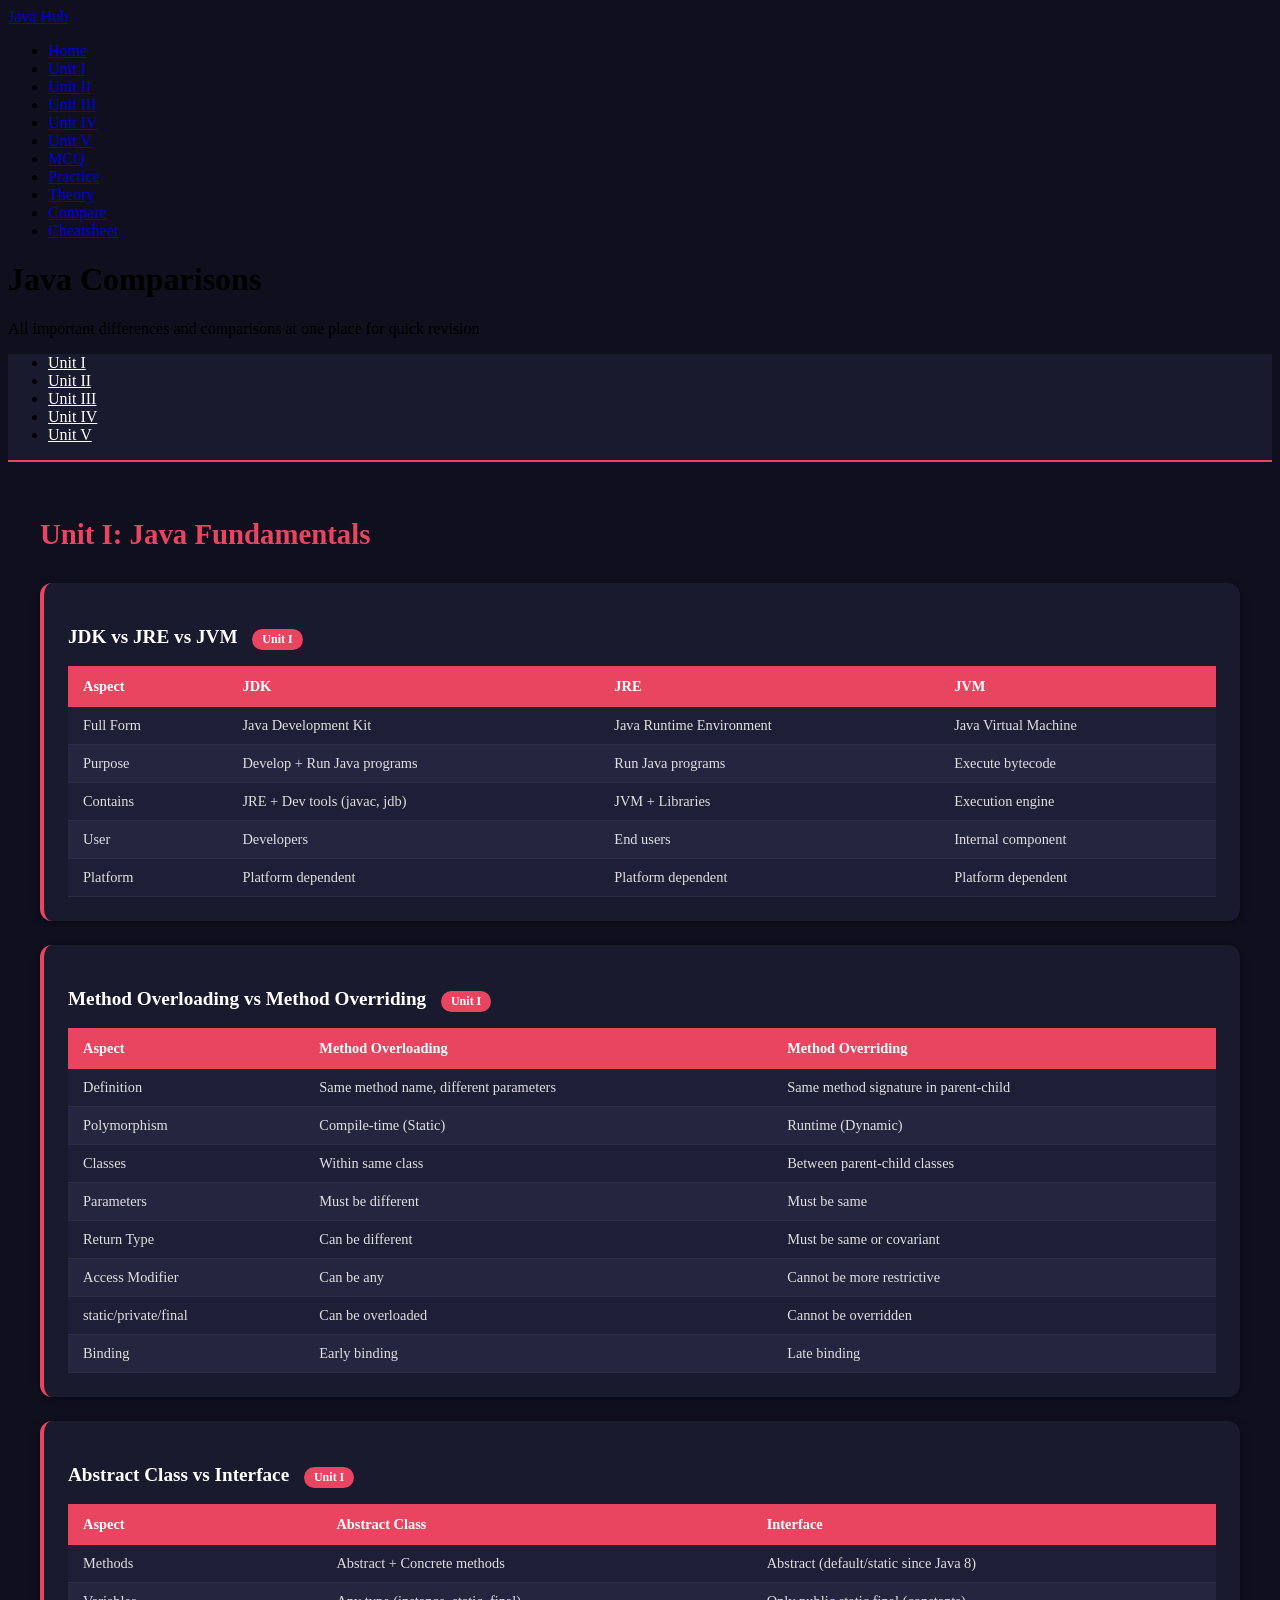
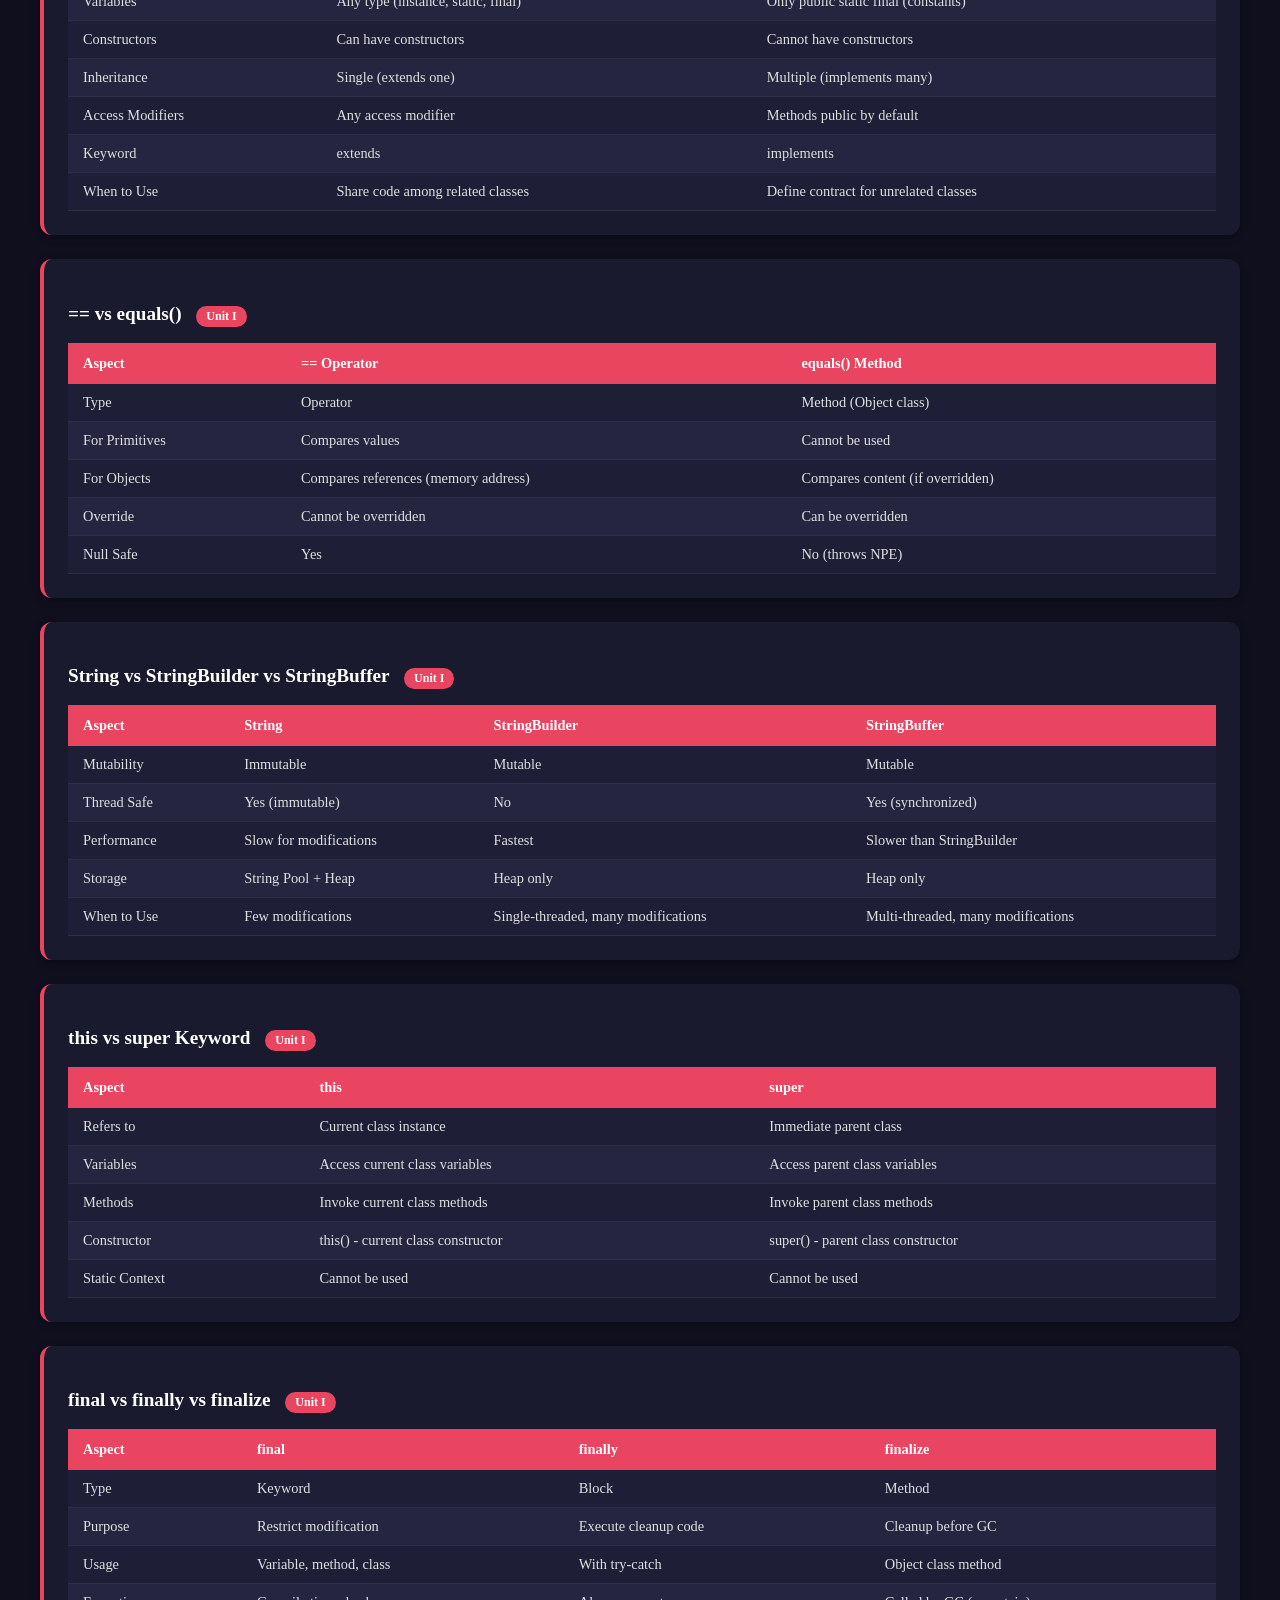
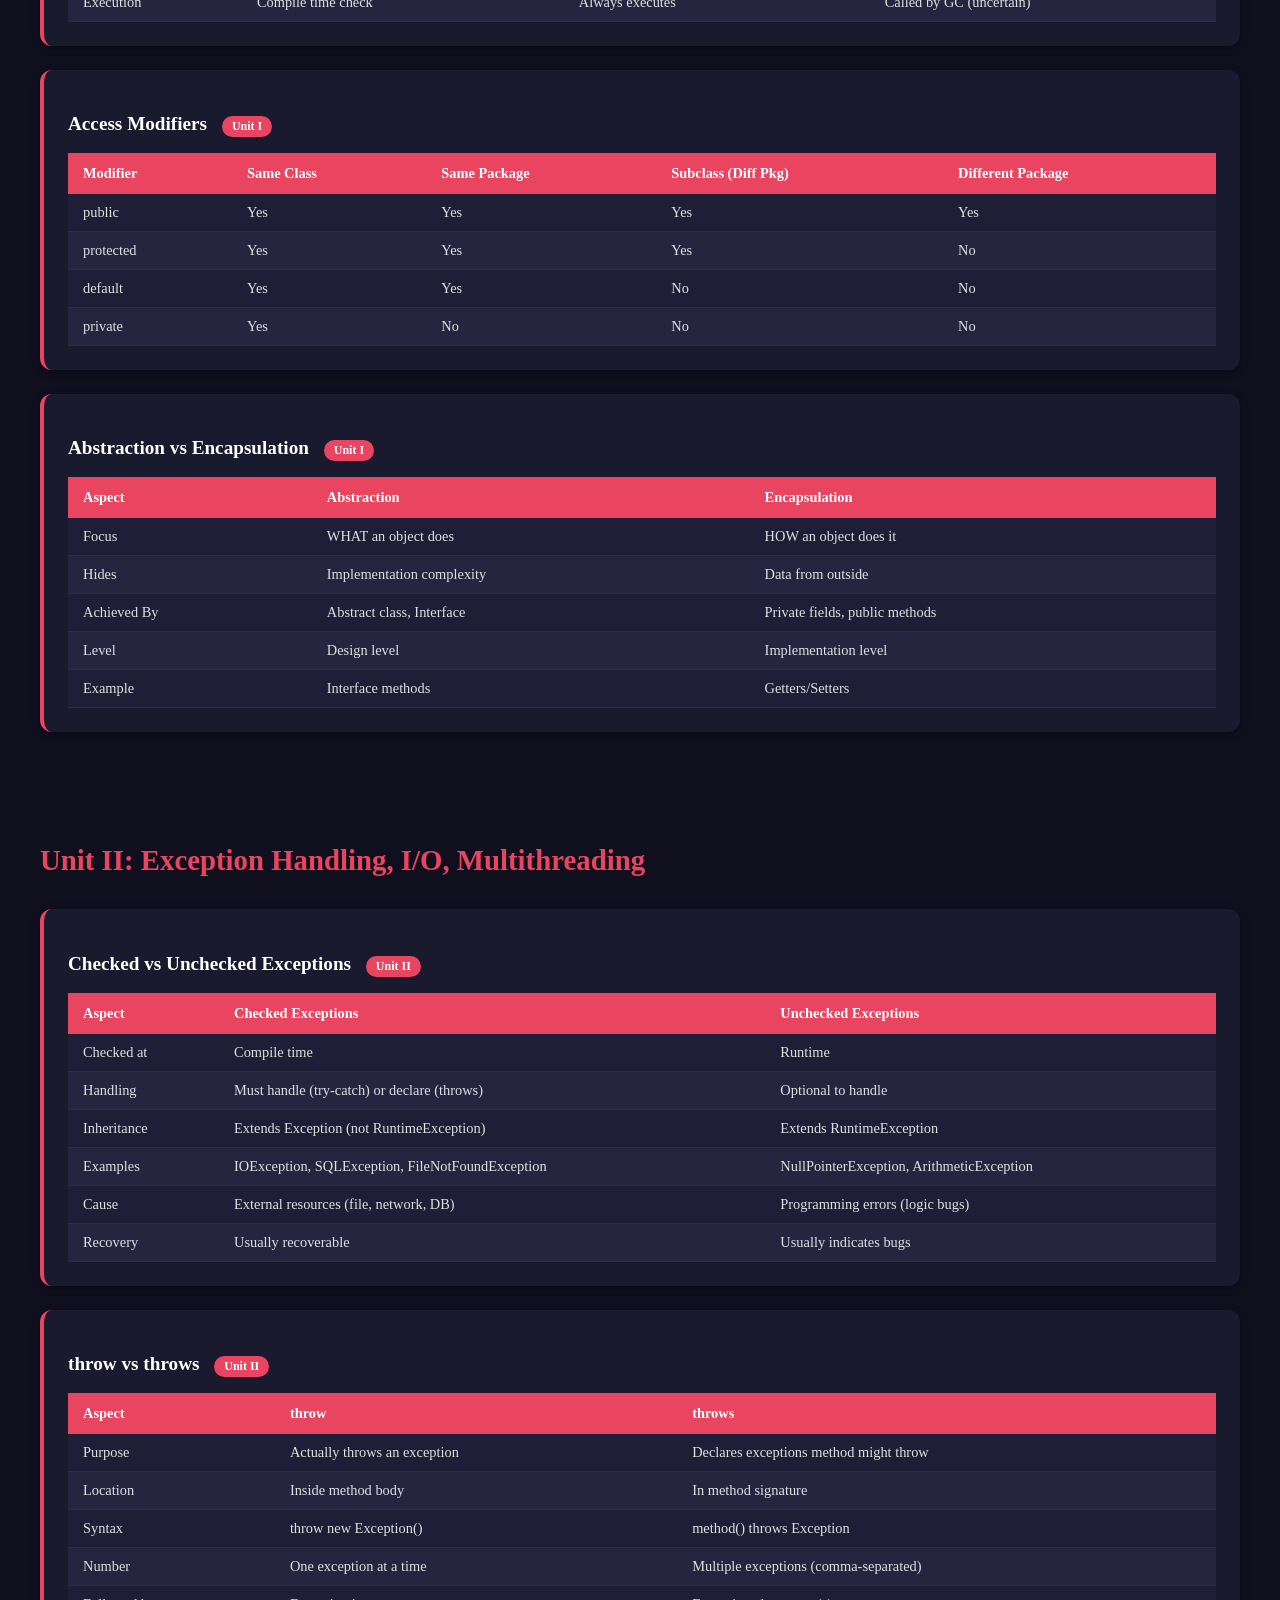
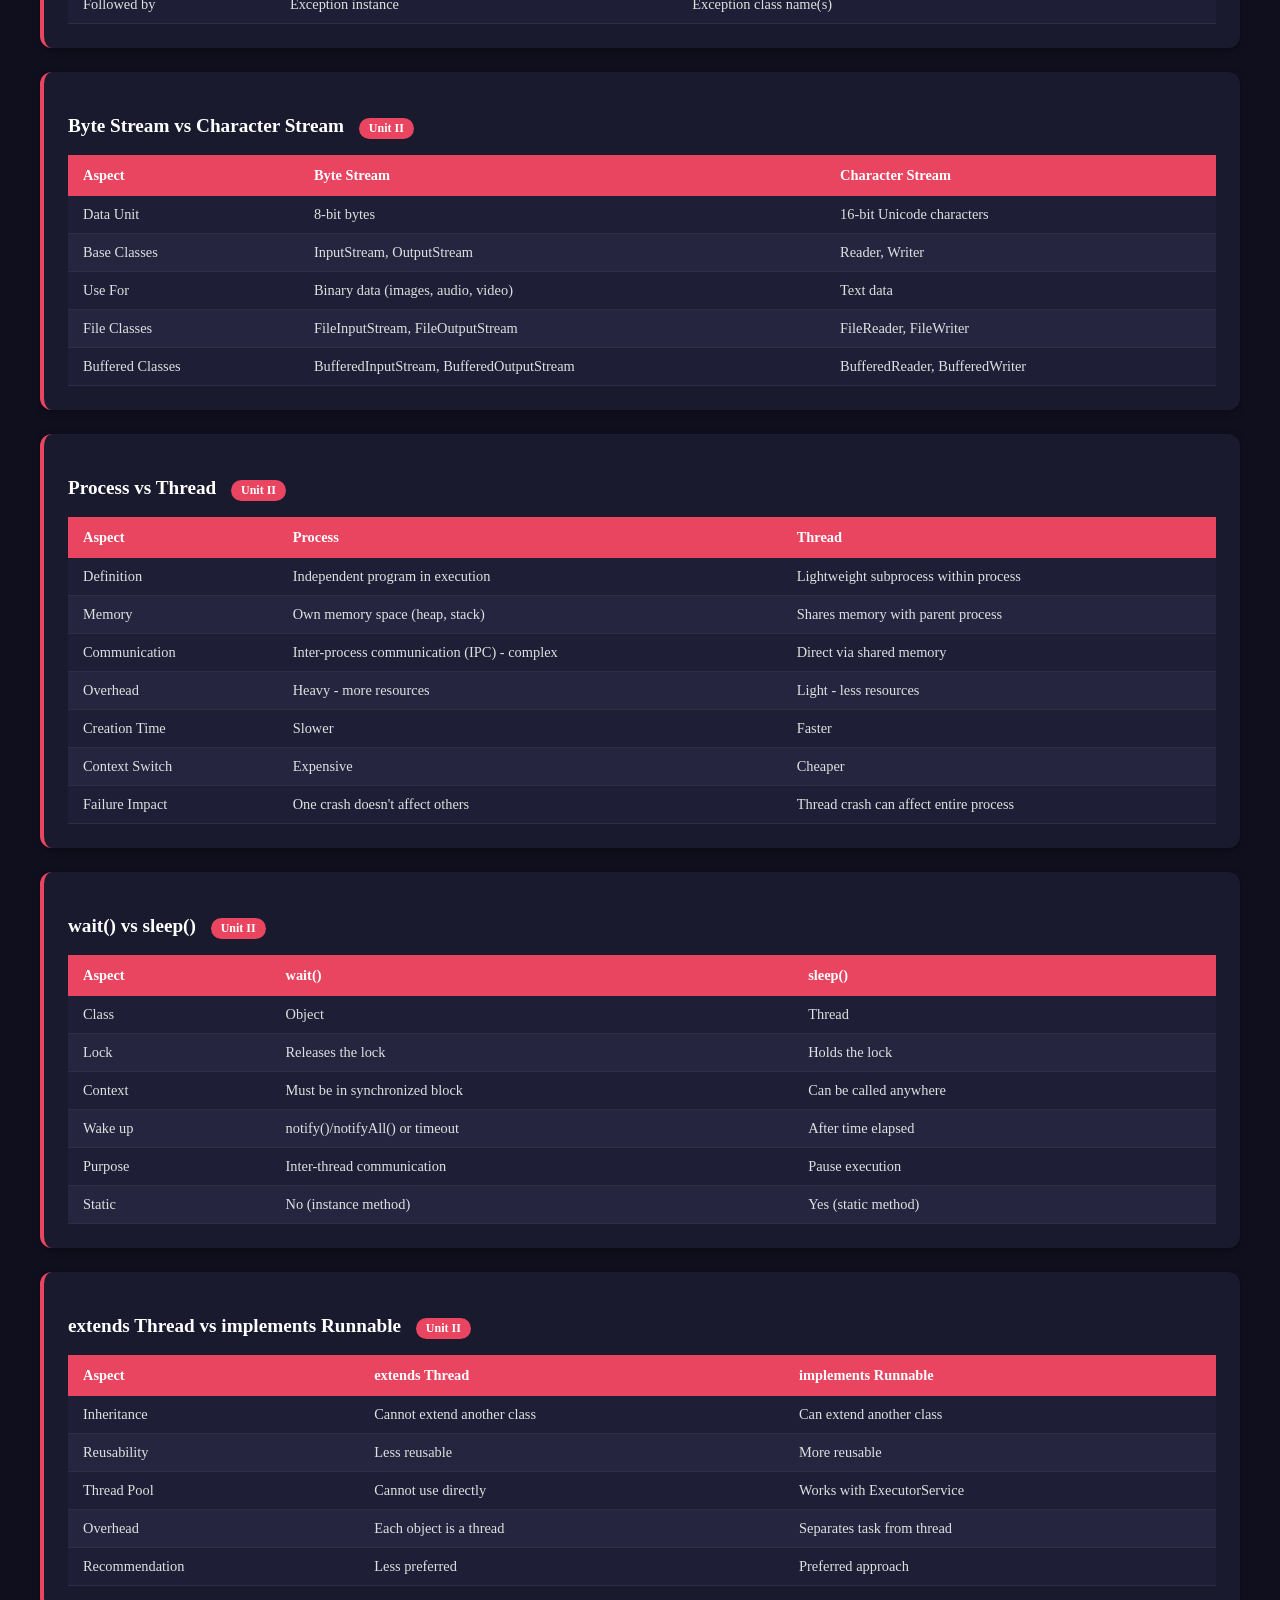
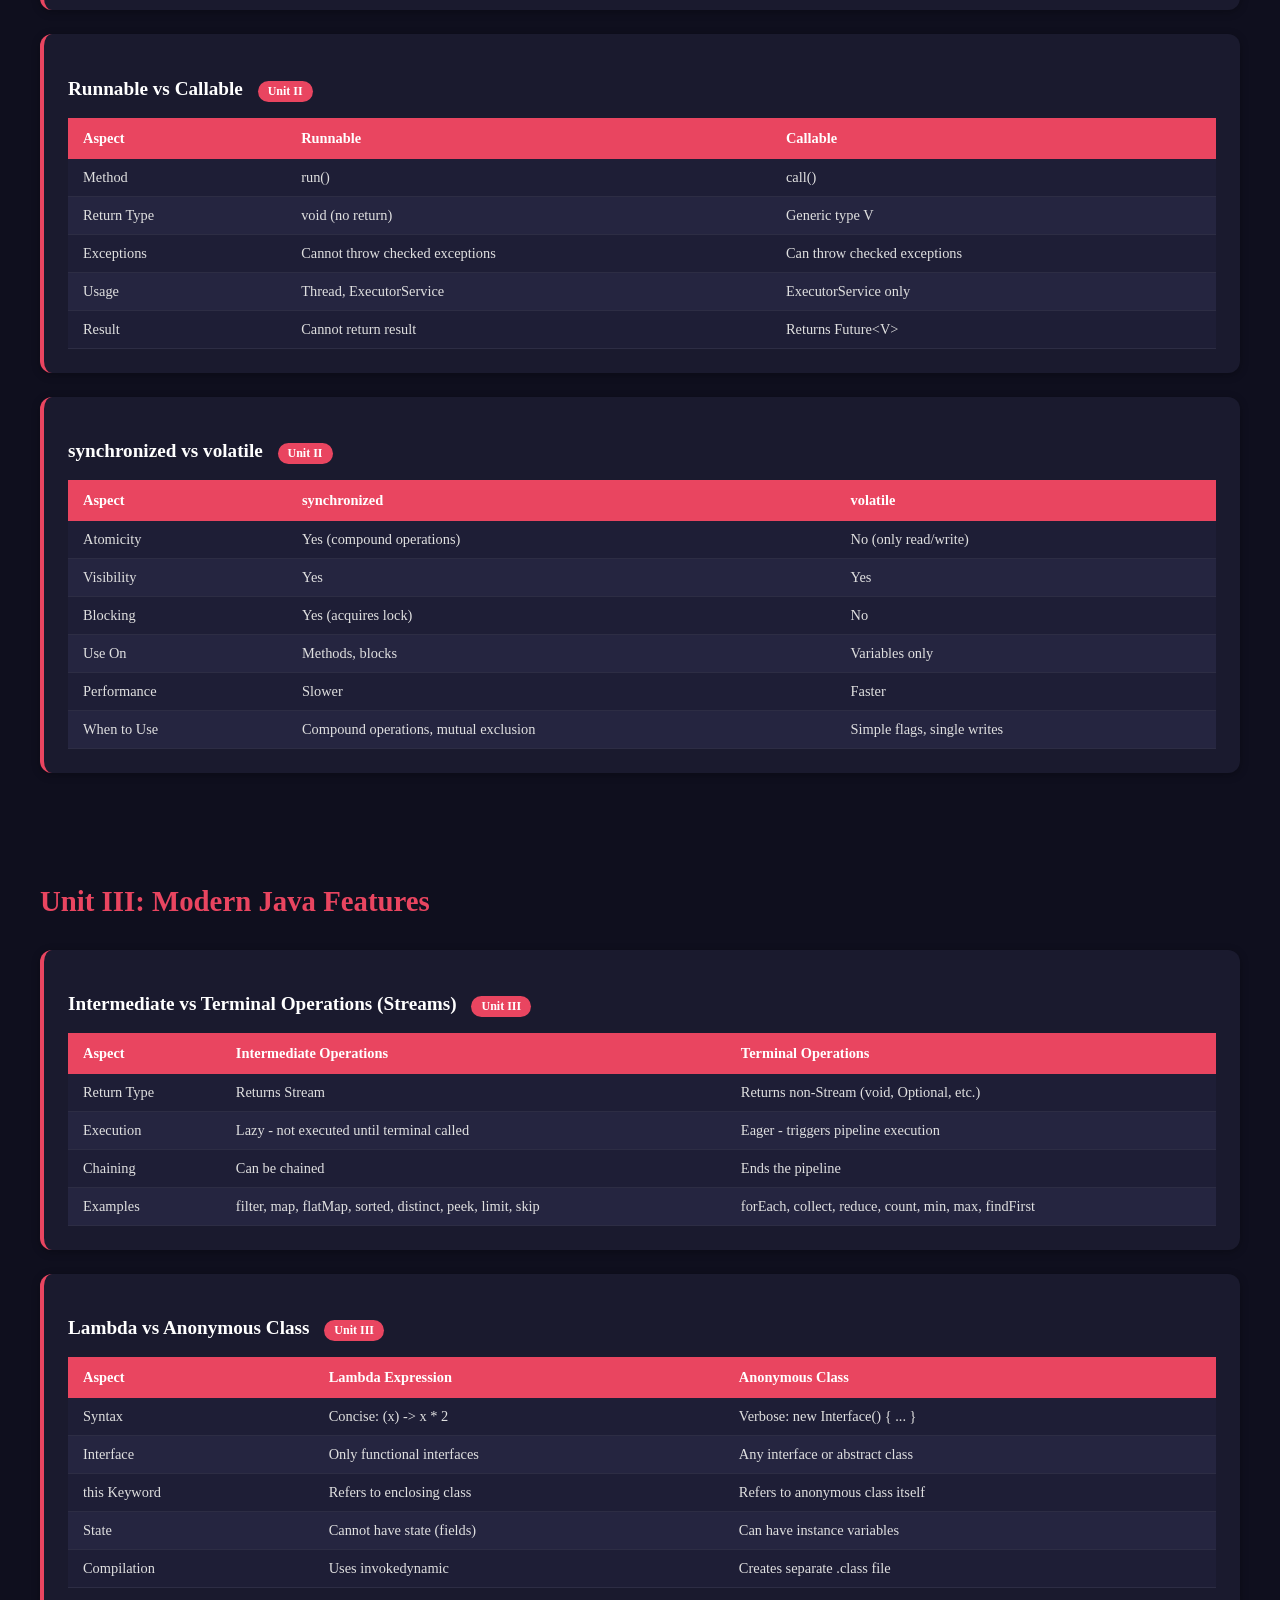
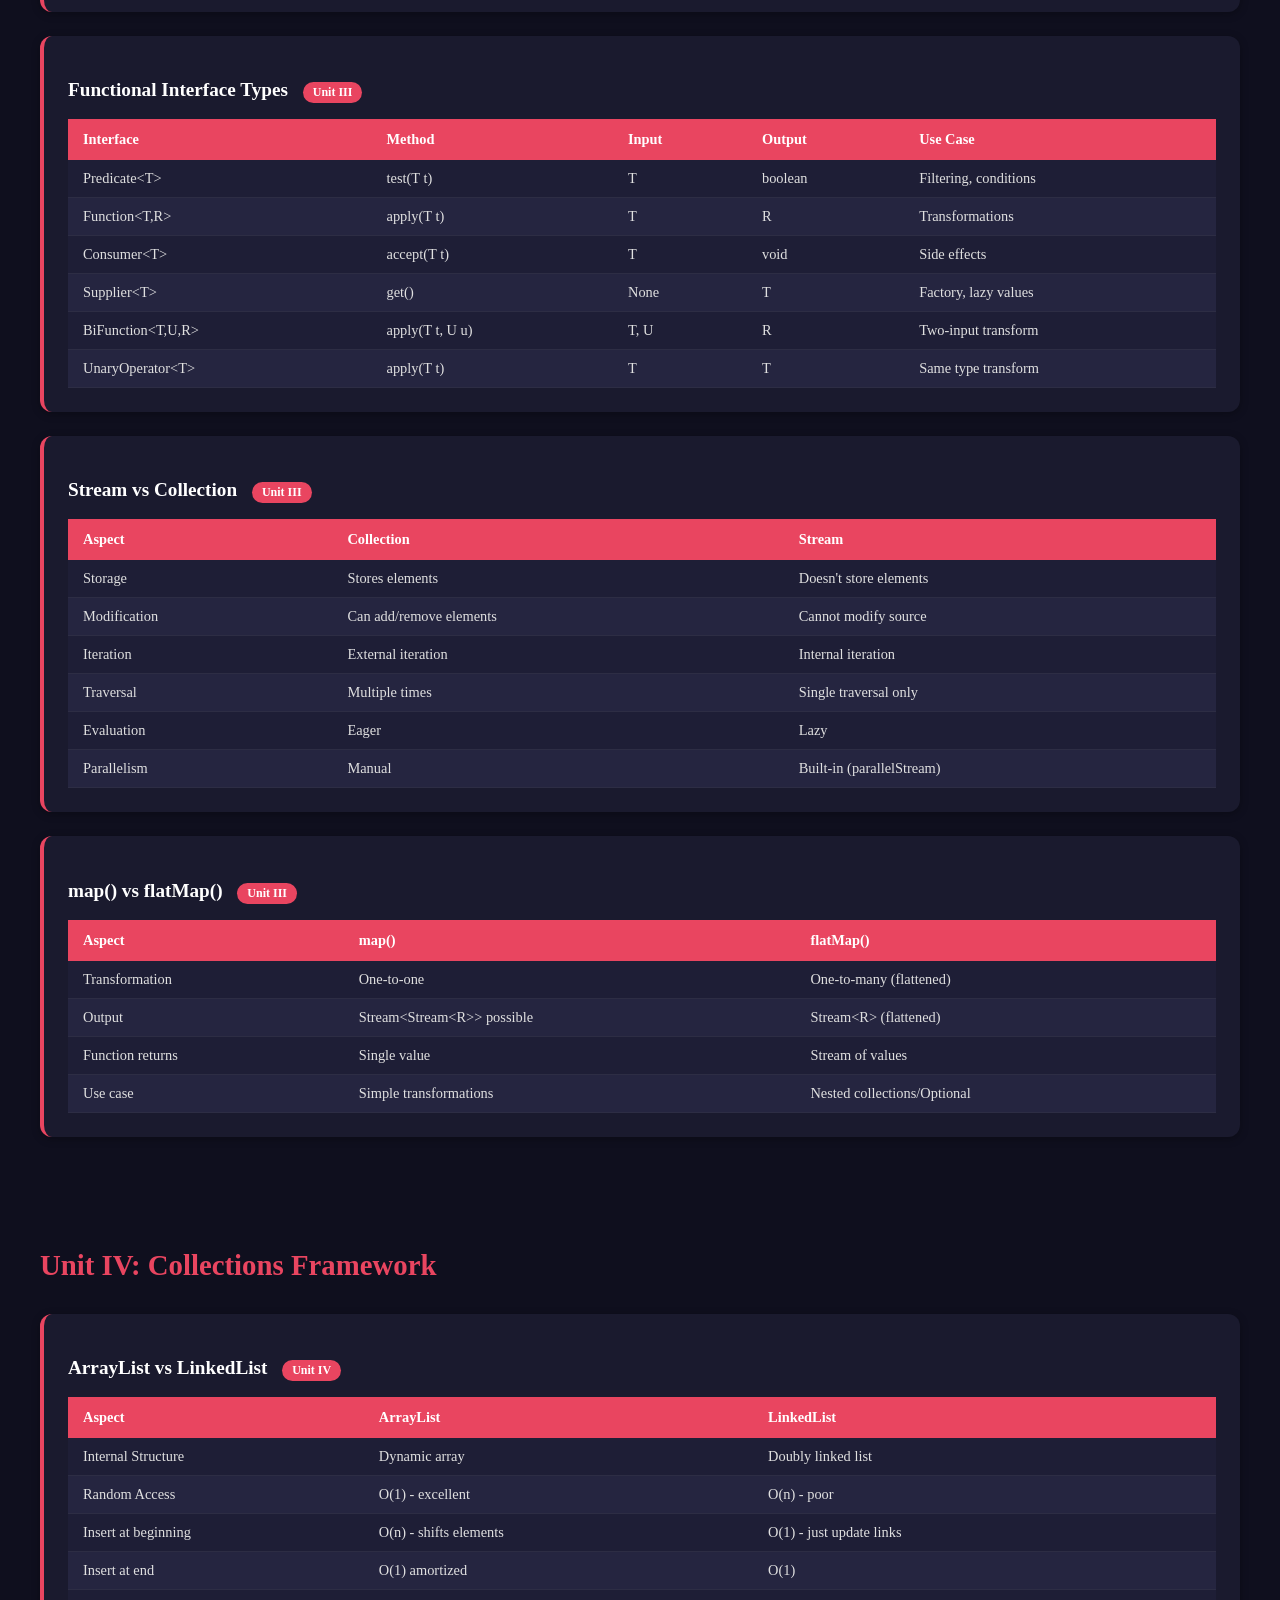
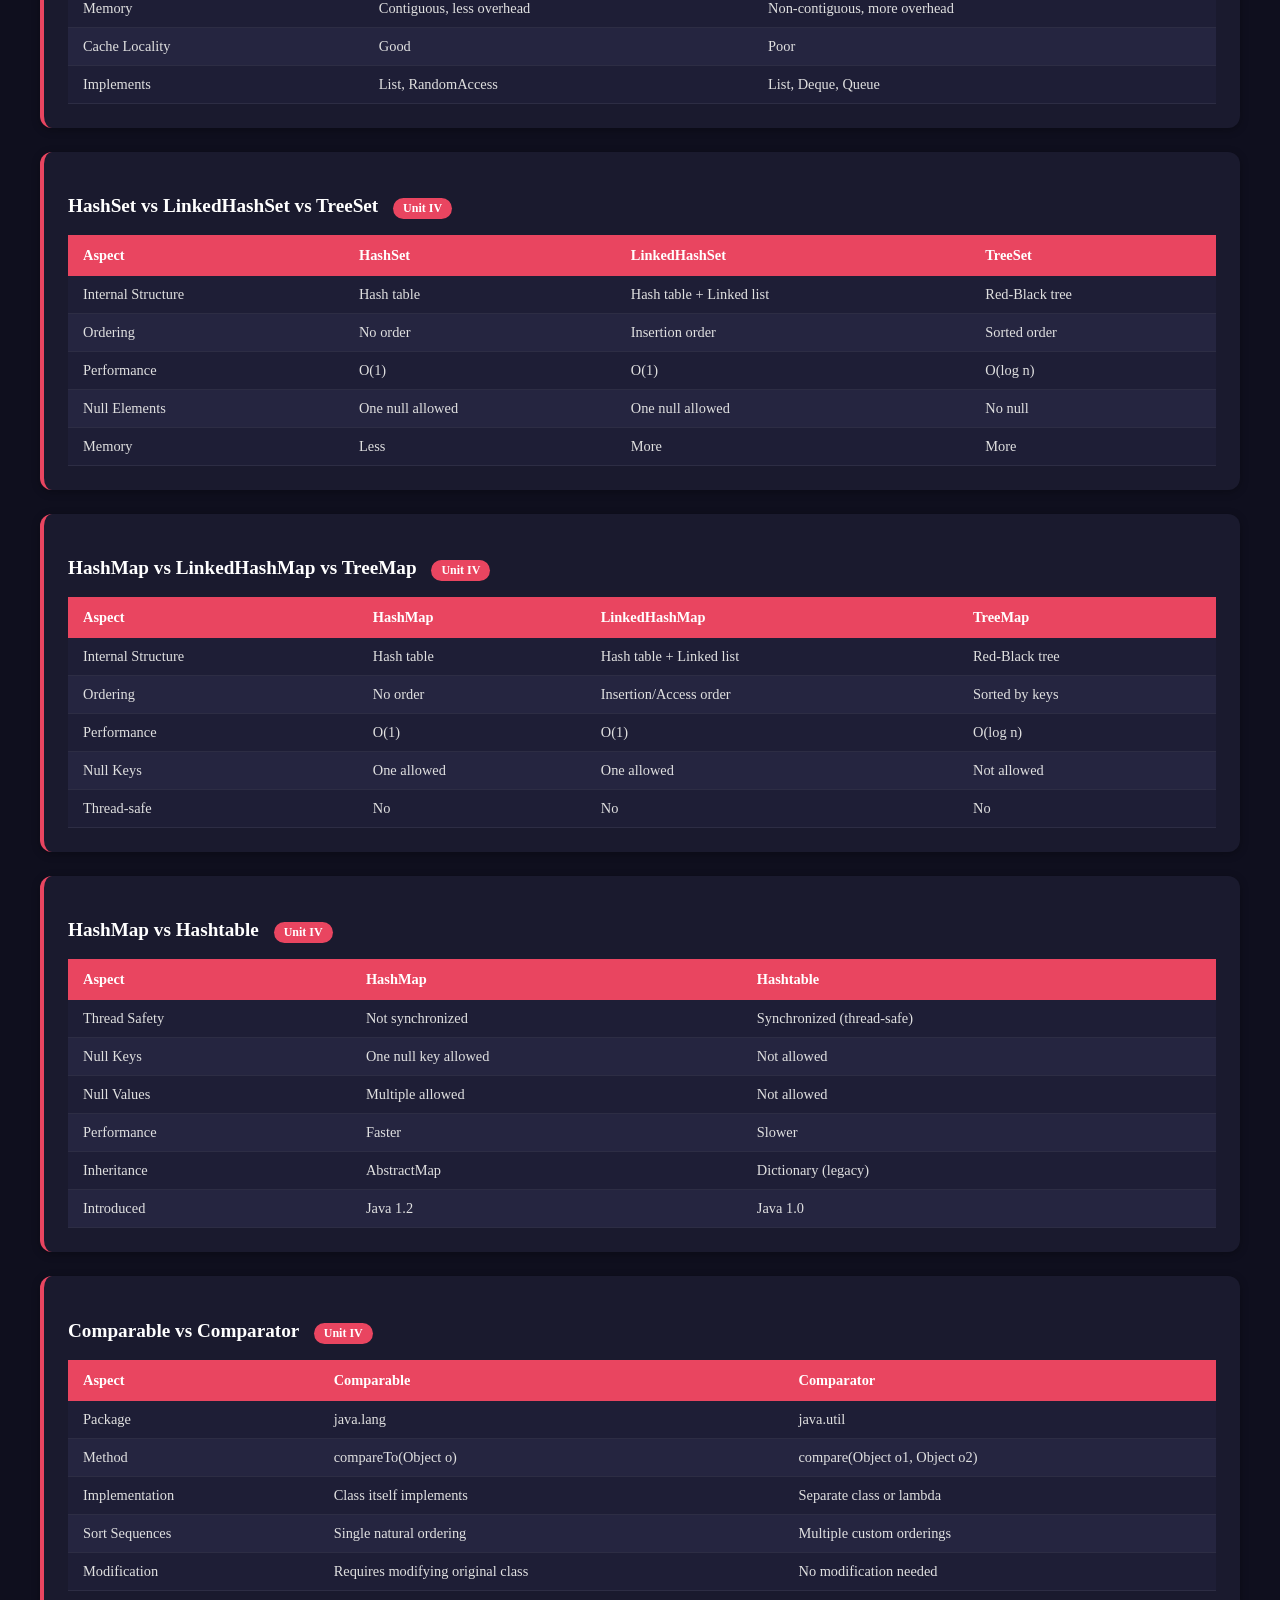
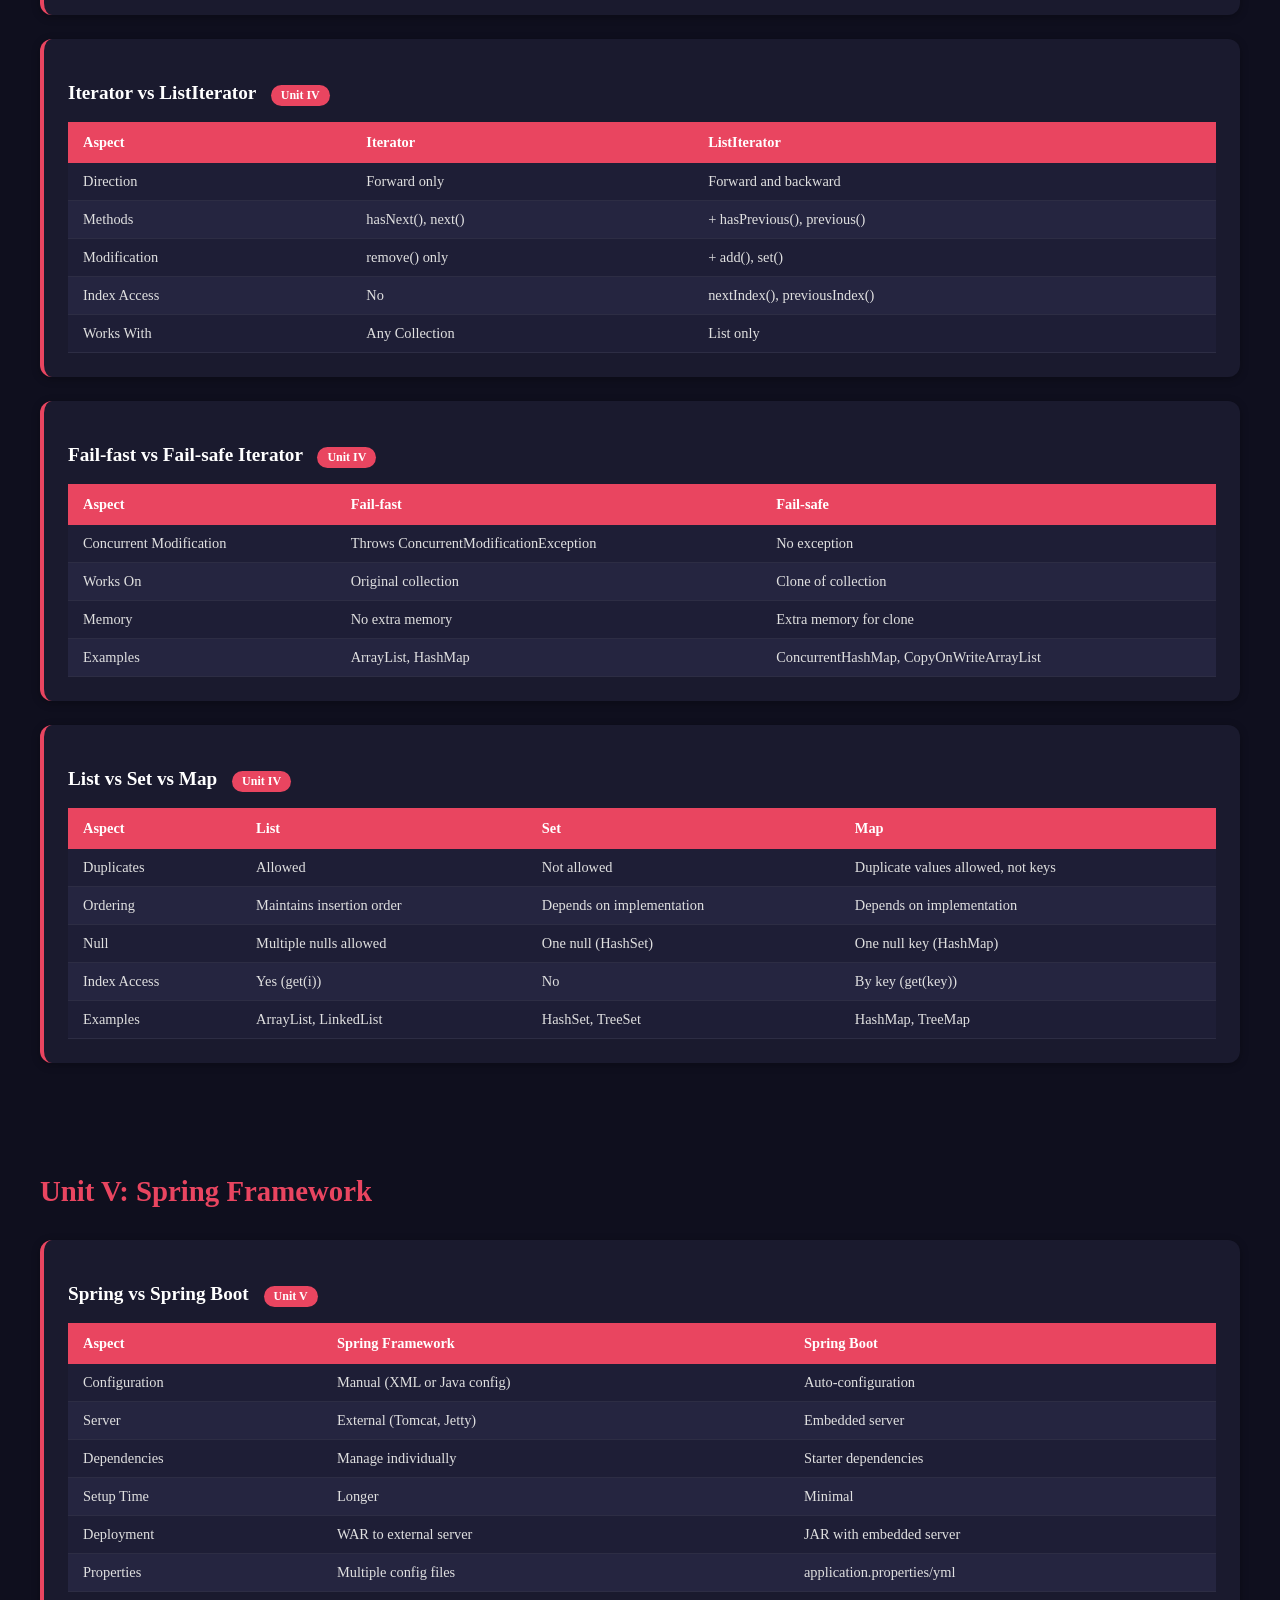
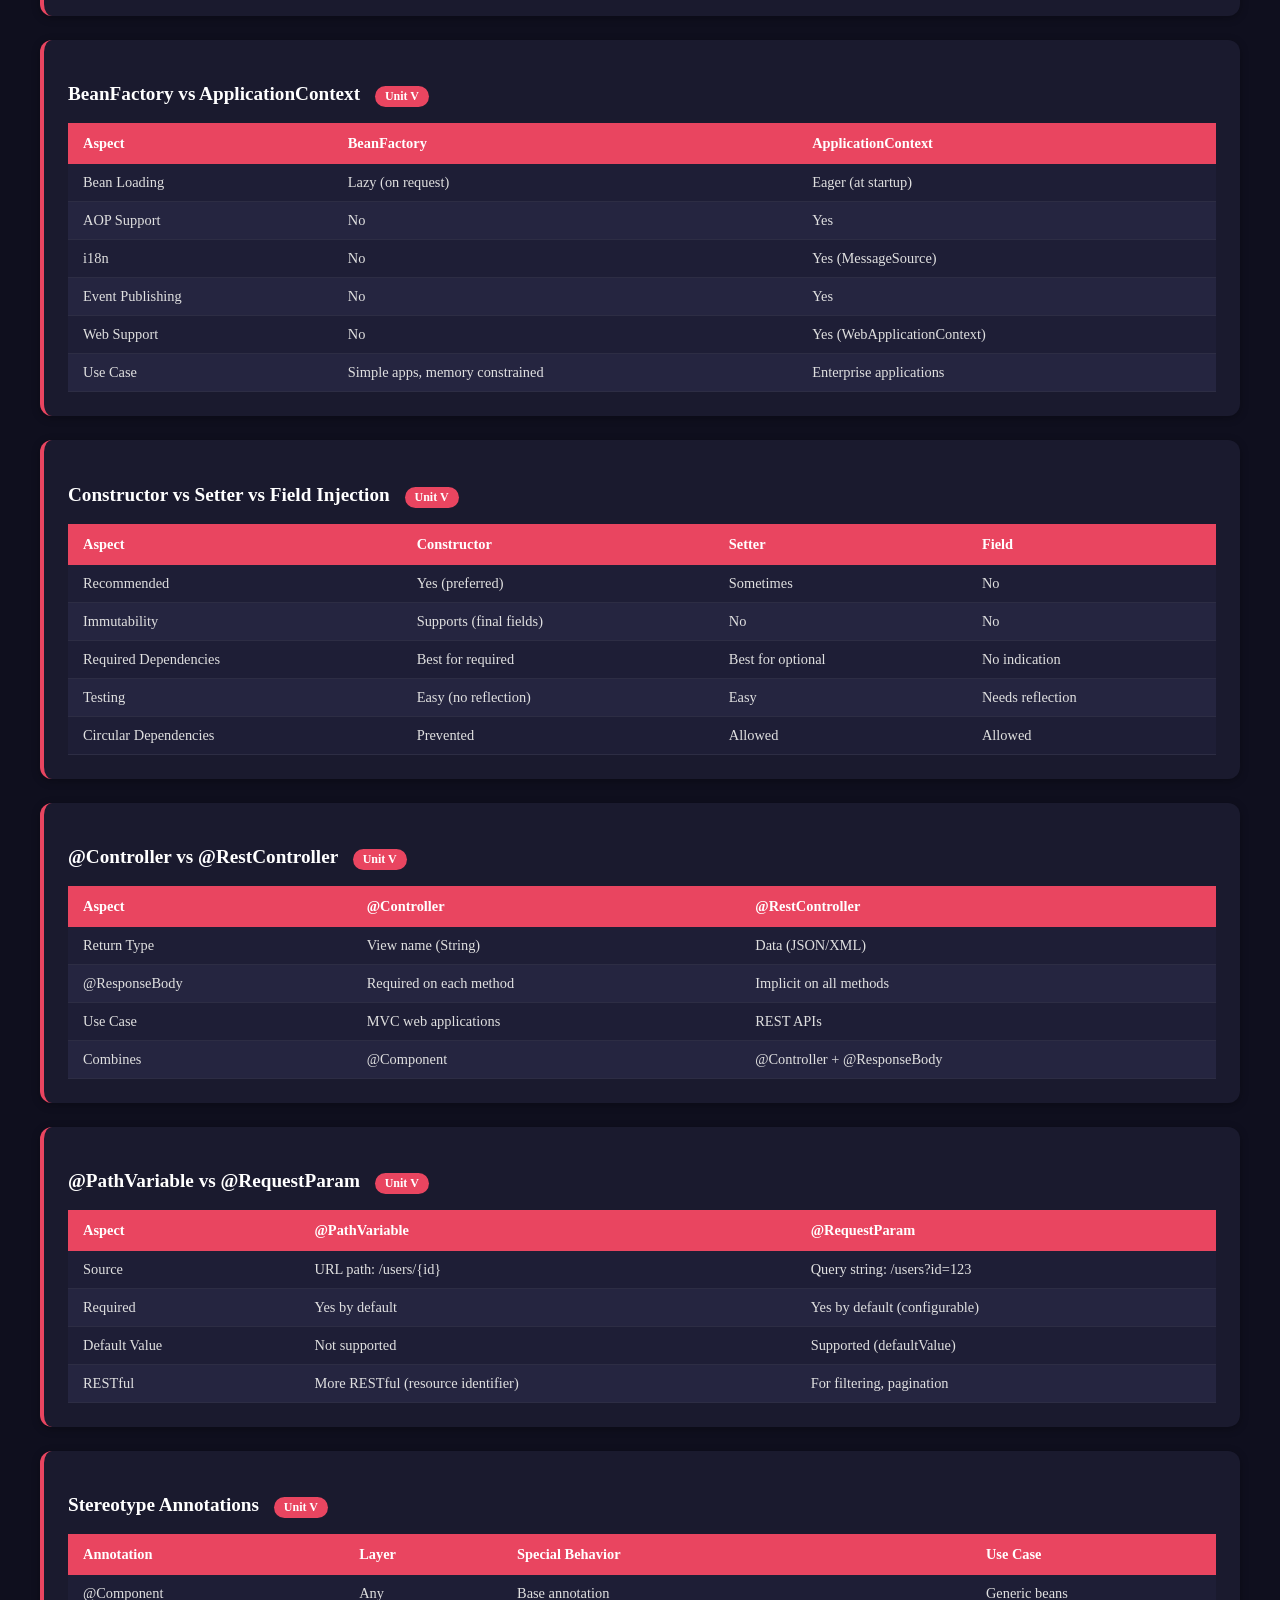
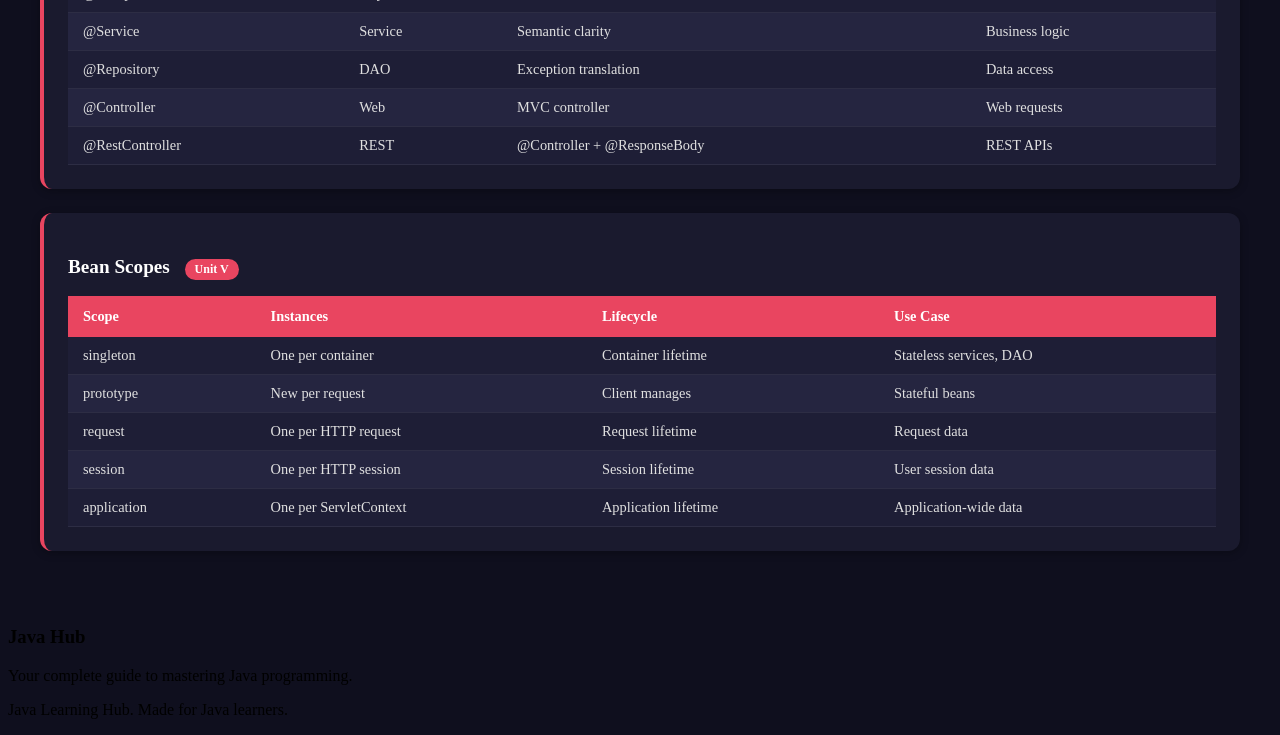
==== commit 9b6267b5: "Update comparison page with dark theme styling Applied consistent dark theme to comparison.html: - D" ====
--- a/comparison.html
+++ b/comparison.html
@@ -6,6 +6,32 @@
     <title>Comparisons - Java Learning Hub</title>
     <link rel="stylesheet" href="styles.css">
     <style>
+        body {
+            background-color: #0f0f1e;
+        }
+        .container {
+            background-color: #0f0f1e;
+        }
+        .content-section {
+            background-color: #0f0f1e;
+            padding: 2rem;
+        }
+        .content-section h2 {
+            color: #e94560;
+            margin-bottom: 2rem;
+            font-size: 1.8rem;
+        }
+        .topics-nav {
+            background: #1a1a2e;
+            border-bottom: 2px solid #e94560;
+        }
+        .topics-nav a {
+            color: #ffffff;
+        }
+        .topics-nav a:hover {
+            background-color: #e94560;
+            color: #fff;
+        }
         .comparison-card {
             background: #1a1a2e;
             border-radius: 12px;
